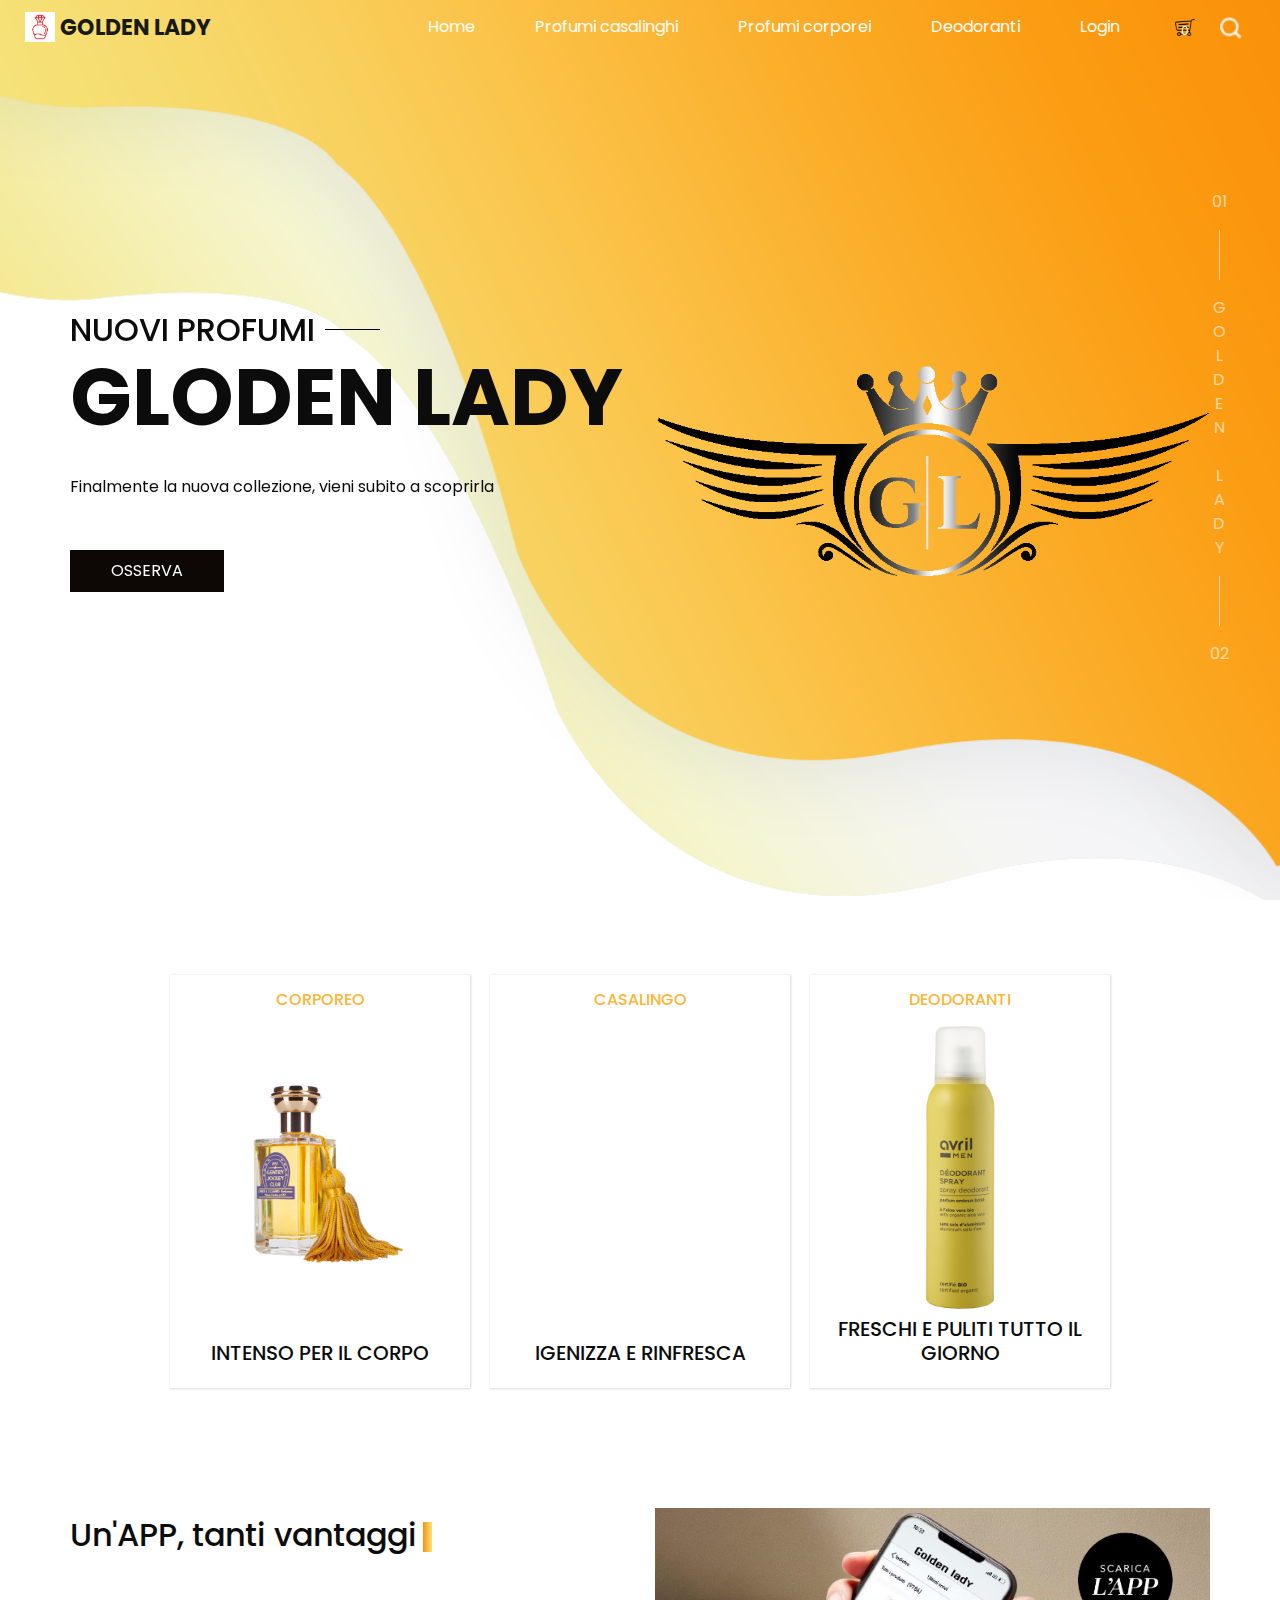
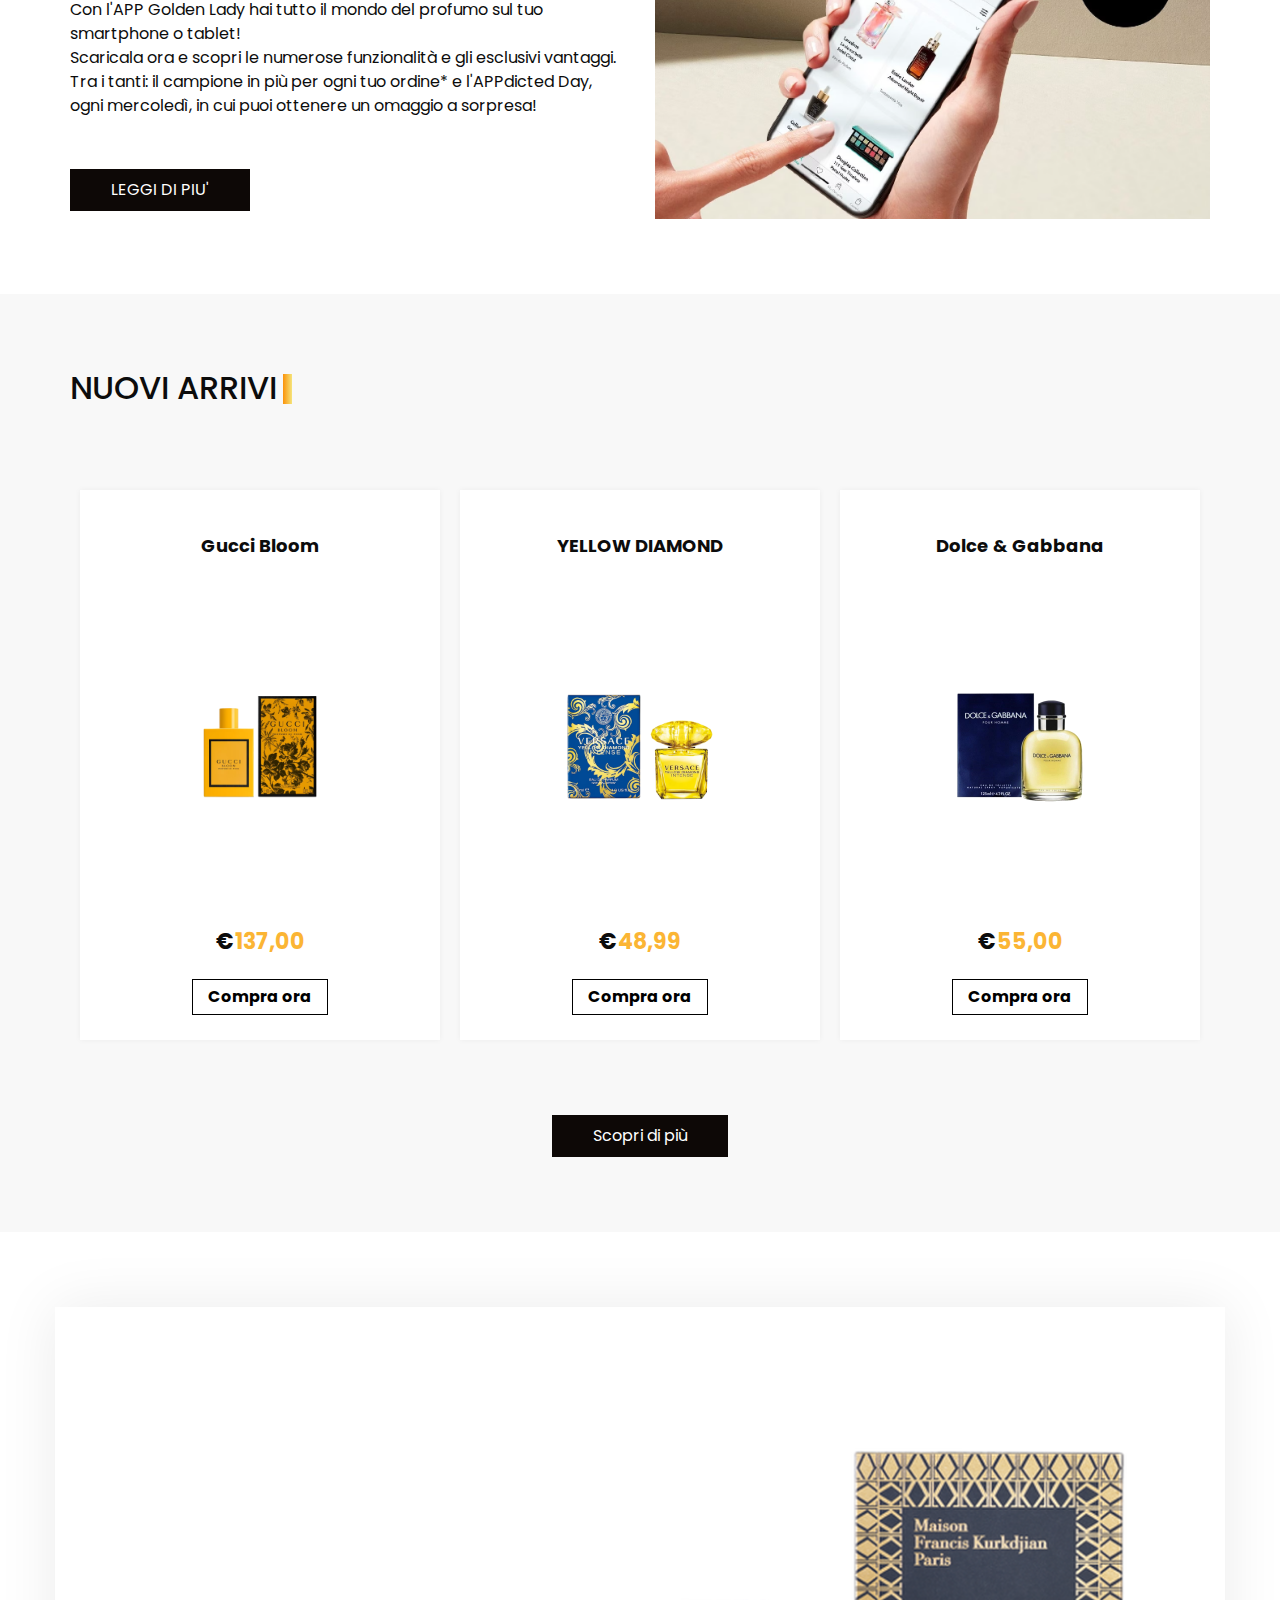
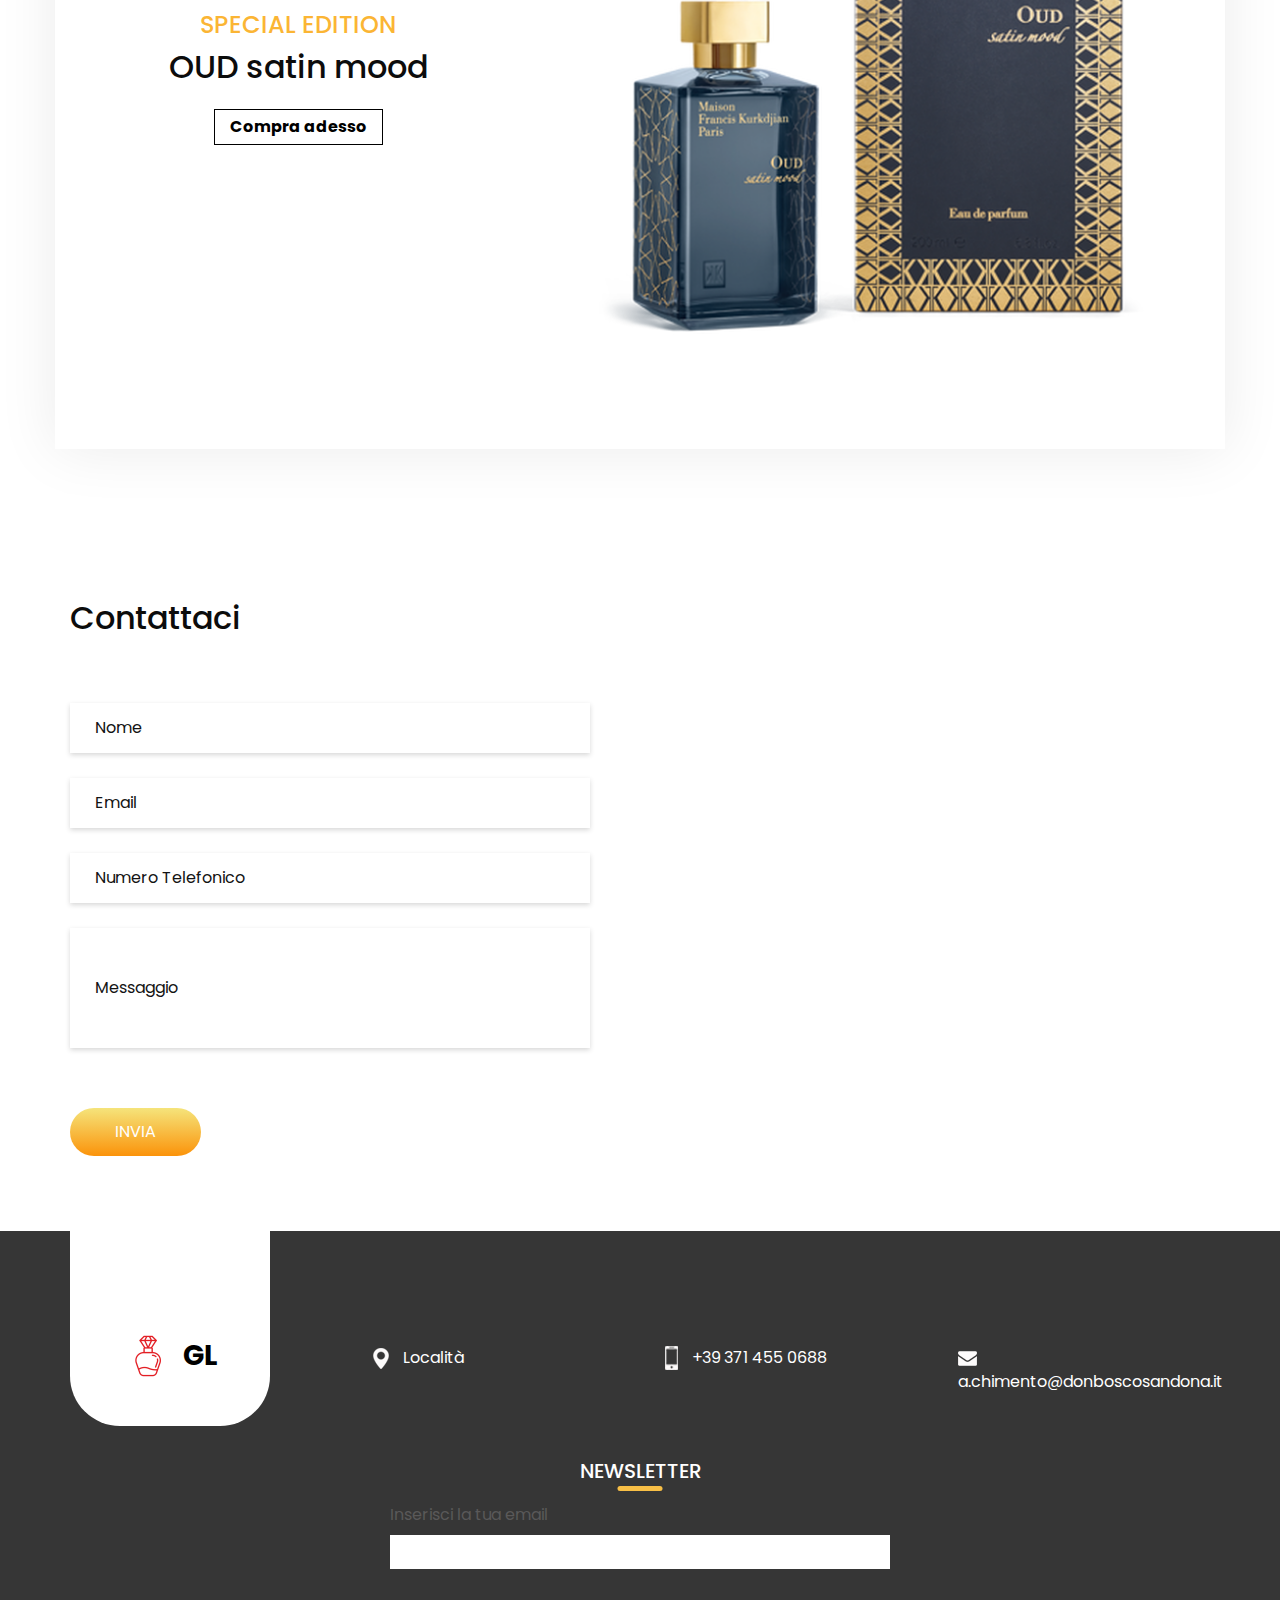
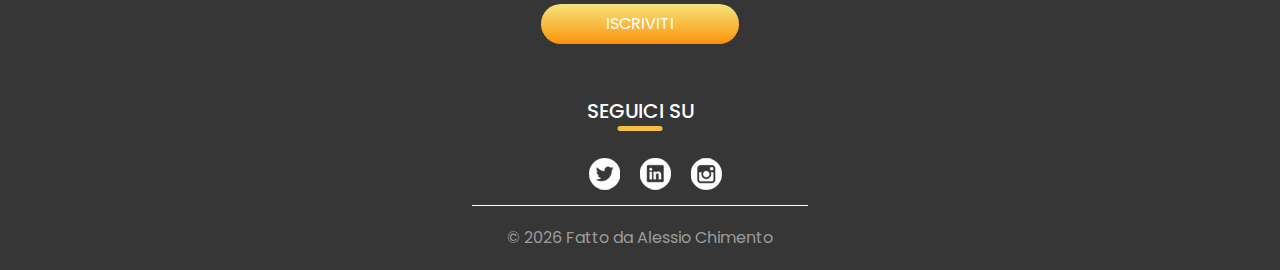
==== index.html @ 932a4438 "Merge pull request #1 from AleChime06/main" ====
<!DOCTYPE html>
<html>

<head>
  <!-- Basic -->
  <meta charset="utf-8" />
  <meta http-equiv="X-UA-Compatible" content="IE=edge" />
  <!-- Mobile Metas -->
  <meta name="viewport" content="width=device-width, initial-scale=1, shrink-to-fit=no" />
  <!-- Site Metas -->
  <meta name="keywords" content="" />
  <meta name="description" content="" />
  <meta name="author" content="" />

  <title>Profumeria Golden Lady</title>

  <!-- slider stylesheet -->
  <link rel="stylesheet" type="text/css" href="https://cdnjs.cloudflare.com/ajax/libs/OwlCarousel2/2.1.3/assets/owl.carousel.min.css" />

  <!-- bootstrap core css -->
  <link rel="stylesheet" type="text/css" href="css/bootstrap.css" />

  <!-- fonts style -->
  <link href="https://fonts.googleapis.com/css?family=Baloo+Chettan|Poppins:400,600,700&display=swap" rel="stylesheet">
  <!-- Custom styles for this template -->
  <link href="css/style.css" rel="stylesheet" />
  <!-- responsive style -->
  <link href="css/responsive.css" rel="stylesheet" />
</head>

<body>

  <div class="hero_area">
    <!-- header section strats -->
    <header class="header_section">
      <div class="container-fluid">
        <nav class="navbar navbar-expand-lg custom_nav-container ">
          <a class="navbar-brand" href="index.html">
            <img src="images/logo.png" alt="">
            <span>
              GOLDEN LADY
            </span>
          </a>
          <button class="navbar-toggler" type="button" data-toggle="collapse" data-target="#navbarSupportedContent" aria-controls="navbarSupportedContent" aria-expanded="false" aria-label="Toggle navigation">
            <span class="navbar-toggler-icon"></span>
          </button>

          <div class="collapse navbar-collapse" id="navbarSupportedContent">
            <div class="d-flex ml-auto flex-column flex-lg-row align-items-center">
              <ul class="navbar-nav  ">
                <li class="nav-item active">
                  <a class="nav-link" href="index.html">Home <span class="sr-only">(current)</span></a>
                </li>
                <li class="nav-item">
                  <a class="nav-link" href="http://127.0.0.1:5500/index.html?"> Profumi casalinghi</a>
                </li>
                <li class="nav-item">
                  <a class="nav-link" href="http://127.0.0.1:5500/index.html?">Profumi corporei</a>
                </li>
                <li class="nav-item">
                  <a class="nav-link" href="http://127.0.0.1:5500/index.html?">Deodoranti</a>
                </li>
                <li class="nav-item">
                  <a class="nav-link" href="http://127.0.0.1:5500/index.html?">Login</a>
                </li>
              </ul>

            </div>
            <div class="quote_btn-container ">
              <a href="">
                <img src="images/Carrello.png" alt="">
                <div class="cart_number">
                  0
                </div>
              </a>
              <form class="form-inline">
                <button class="btn  my-2 my-sm-0 nav_search-btn" type="submit"></button>
              </form>
            </div>
          </div>
        </nav>
      </div>
    </header>
    <!-- end header section -->
    <!-- slider section -->
    <section class=" slider_section position-relative">
      <div class="design-box">
        <img src="images/design-1.png" alt="">
      </div>
      <div class="slider_number-container d-none d-md-block">
        <div class="number-box">
          <span>
            01
          </span>
          <hr>
          <span class="jwel">
            G <br>
            O <br>
            L <br>
            D <br>
            E <br>
            N <br>
            <br>
            L <br>
            A <br>
            D <br>
            Y
          </span>
          <hr>
          <span>
            02
          </span>
        </div>
      </div>
      <div class="container">
        <div id="carouselExampleIndicators" class="carousel slide" data-ride="carousel">
          <ol class="carousel-indicators">
            <li data-target="#carouselExampleIndicators" data-slide-to="0" class="active"></li>
          </ol>
          <div class="carousel-inner">
            <div class="carousel-item active">
              <div class="row">
                <div class="col-md-6">
                  <div class="detail_box">
                    <h2>
                      <span> NUOVI PROFUMI</span>
                      <hr>
                    </h2>
                    <h1>
                      GLODEN LADY
                    </h1>
                    <p>
                      Finalmente la nuova collezione, vieni subito a scoprirla
                    </p>
                    <div>
                      <a href="">OSSERVA</a>
                    </div>
                  </div>
                </div>
                <div class="col-md-6">
                  <div class="img-box">
                    <img src="images/gesu bambino di nazaret.png" alt="">
                  </div>
                </div>
              </div>
            </div>
            
          </div>
        </div>
      </div>

    </section>
    <!-- end slider section -->
  </div>

  <!-- item section -->

  <div class="item_section layout_padding2">
    <div class="container">
      <div class="item_container">
        <div class="box">
          <div class="price">
            <h6 align="center">
              CORPOREO
            </h6>
          </div>
          <div class="img-box">
            <img src="images/CARD 1.PNG" alt="">
          </div>
          <div class="name">
            <h5 align="center">
              INTENSO PER IL CORPO
            </h5>
          </div>
        </div>
        <div class="box">
          <div class="price">
            <h6 align="center">
              CASALINGO
            </h6>
          </div>
          <div class="img-box">
            <img src="images/CARD 2.PNG" alt="">
          </div>
          <div class="name">
            <h5 align="center">
              IGENIZZA E RINFRESCA
            </h5>
          </div>
        </div>
        <div class="box">
          <div class="price">
            <h6 align="center">
              DEODORANTI
            </h6>
          </div>
          <div class="img-box">
            <img src="images/CARD 3.png" alt="">
          </div>
          <div class="name">
            <h5 align="center">
              FRESCHI E PULITI TUTTO IL GIORNO
            </h5>
          </div>
        </div>
      </div>
    </div>
  </div>

  <!-- end item section -->

  <!-- about section -->

  <section class="about_section layout_padding2-top layout_padding-bottom">
    <div class="design-box">
      <img src="images/design-2.png" alt="">
    </div>
    <div class="container">
      <div class="row">
        <div class="col-md-6">
          <div class="detail-box">
            <div class="heading_container">
              <h2>
                Un'APP, tanti vantaggi
              </h2>
            </div>
            <p>
              Con l'APP Golden Lady hai tutto il mondo del profumo sul tuo smartphone o tablet!

              <br>Scaricala ora e scopri le numerose funzionalità e gli esclusivi vantaggi. 
              <br>Tra i tanti: il campione in più per ogni tuo ordine* e l'APPdicted Day, ogni mercoledì, in cui puoi ottenere un omaggio a sorpresa!

              
            </p>
            <div>
              <a href="">
                LEGGI DI PIU'
              </a>
            </div>
          </div>
        </div>
        <div class="col-md-6">
          <div class="img-box">
            <img src="images/image (2).png" alt="">
          </div>
        </div>
      </div>
    </div>
  </section>

  <!-- end about section -->

  <!-- price section -->

  <section class="price_section layout_padding">
    <div class="container">
      <div class="heading_container">
        <h2>
          NUOVI ARRIVI
        </h2>
      </div>
      <div class="price_container">
        <div class="box">
          <div class="name">
            <h6>
              Gucci Bloom
            </h6>
          </div>
          <div class="img-box">
            <img src="images/arrivo1.png" alt="">
          </div>
          <div class="detail-box">
            <h5>
              €<span>137,00</span>
            </h5>
            <a href="">
              Compra ora
            </a>
          </div>
        </div>
        <div class="box">
          <div class="name">
            <h6>
               YELLOW DIAMOND
            </h6>
          </div>
          <div class="img-box">
            <img src="images/arrivo2.png" alt="">
          </div>
          <div class="detail-box">
            <h5>
              €<span>48,99 </span>
            </h5>
            <a href="">
              Compra ora
            </a>
          </div>
        </div>
        <div class="box">
          <div class="name">
            <h6>
              Dolce & Gabbana
            </h6>
          </div>
          <div class="img-box">
            <img src="images/arrivo3.png" alt="">
          </div>
          <div class="detail-box">
            <h5>
              €<span>55,00</span>
            </h5>
            <a href="">
              Compra ora
            </a>
          </div>
        </div>
      </div>
      <div class="d-flex justify-content-center">
        <a href="" class="price_btn">
          Scopri di più
        </a>
      </div>
    </div>
  </section>

  <!-- end price section -->

  <!-- ring section -->

  <section class="ring_section layout_padding">
    <div class="design-box">
      <img src="images/design-1.png" alt="">
    </div>
    <div class="container">
      <div class="ring_container layout_padding2">
        <div class="row">
          <div class="col-md-5">
            <div class="detail-box">
              <h4>
                Special Edition
              </h4>
              <h2>
                OUD satin mood
              </h2>
              <a href="">
                Compra adesso
              </a>
            </div>
          </div>
          <div class="col-md-7">
            <div class="img-box">
              <img src="images/Limited.webp" alt="">
            </div>
          </div>
        </div>
      </div>
    </div>
  </section>

  <!-- end ring section -->

  

  <section class="contact_section layout_padding">
    <div class="design-box">
      <img src="images/design-2.png" alt="">
    </div>
    <div class="container ">
      <div class="">
        <h2 class="">
          Contattaci
        </h2>
      </div>

    </div>
    <div class="container">
      <div class="row">
        <div class="col-md-6">
          <form action="">
            <div>
              <input type="text" placeholder="Nome" />
            </div>
            <div>
              <input type="email" placeholder="Email" />
            </div>
            <div>
              <input type="text" placeholder="Numero Telefonico" />
            </div>
            <div>
              <input type="text" class="message-box" placeholder="Messaggio" />
            </div>
            <div class="d-flex ">
              <button>
                INVIA
              </button>
            </div>
          </form>
        </div>
        <div class="col-md-6">
          <div class="map_container">
            <div class="map-responsive">
              <iframe src="https://www.google.com/maps/embed?pb=!1m18!1m12!1m3!1d2346.1266257267534!2d12.569292993870656!3d45.630124076567164!2m3!1f0!2f0!3f0!3m2!1i1024!2i768!4f13.1!3m3!1m2!1s0x477956fe076b4157%3A0x29fb231d47465883!2sCnos%20Fap%20Don%20Bosco!5e0!3m2!1sit!2sit!4v1668076978884!5m2!1sit!2sit" width="600" height="300" frameborder="0" style="border:0; width: 100%; height:100%" allowfullscreen></iframe>
            </div>
          </div>
        </div>
      </div>
    </div>
  </section>

  <!-- end contact section -->

  <!-- info section -->
  <section class="info_section ">
    <div class="container">
      <div class="info_container">
        <div class="row">
          <div class="col-md-3">
            <div class="info_logo">
              <a href="">
                <img src="images/logo.png" alt="">
                <span>
                  GL
                </span>
              </a>
            </div>
          </div>
          <div class="col-md-3">
            <div class="info_contact">
              <a href="">
                <img src="images/location.png" alt="">
                <span>
                  Località
                </span>
              </a>
            </div>
          </div>
          <div class="col-md-3">
            <div class="info_contact">
              <a href="">
                <img src="images/phone.png" alt="">
                <span>
                  +39 371 455 0688
                </span>
              </a>
            </div>
          </div>
          <div class="col-md-3">
            <div class="info_contact">
              <a href="">
                <img src="images/mail.png" alt="">
                <span>
                  a.chimento@donboscosandona.it
                </span>
              </a>
            </div>
          </div>
        </div>
        <div class="info_form">
          <div class="d-flex justify-content-center">
            <h5 class="info_heading">
              Newsletter
            </h5>
          </div>
          <form action="">
            <div class="email_box">
              <label for="email2">Inserisci la tua email</label>
              <input type="text" id="email2">
            </div>
            <div>
              <button>
                Iscriviti
              </button>
            </div>
          </form>
        </div>
        <div class="info_social">
          <div class="d-flex justify-content-center">
            <h5 class="info_heading">
              Seguici su 
            </h5>
          </div>
          <div class="social_box">
            <a href="">
              <img src="images/fb.png" alt="">
            </a>
            <a href="">
              <img src="images/twitter.png" alt="">
            </a>
            <a href="">
              <img src="images/linkedin.png" alt="">
            </a>
            <a href="">
              <img src="images/insta.png" alt="">
            </a>
          </div>
        </div>
      </div>
    </div>
  </section>

  <!-- end info_section -->

  <!-- footer section -->
  <section class="container-fluid footer_section">
    <p>
      &copy; <span id="displayYear"></span> Fatto da
      <a>Alessio Chimento</a>
    </p>
  </section>
  <!-- footer section -->

  <script type="text/javascript" src="js/jquery-3.4.1.min.js"></script>
  <script type="text/javascript" src="js/bootstrap.js"></script>
  <script type="text/javascript" src="js/custom.js"></script>
</body>

</html>
---- css/style.css ----
body {
  font-family: "Poppins", sans-serif;
  color: #0c0c0c;
  background-color: #ffffff;
}

.layout_padding {
  padding: 75px 0;
}

.layout_padding2 {
  padding: 45px 0;
}

.layout_padding2-top {
  padding-top: 45px;
}

.layout_padding2-bottom {
  padding-bottom: 45px;
}

.layout_padding-top {
  padding-top: 75px;
}

.layout_padding-bottom {
  padding-bottom: 75px;
}

.heading_container {
  display: -webkit-box;
  display: -ms-flexbox;
  display: flex;
}

.heading_container h2 {
  position: relative;
}

.heading_container h2::before {
  content: "";
  position: absolute;
  width: 9px;
  height: 30px;
  top: 14%;
  right: -15px;
  background: -webkit-gradient(linear, left top, right top, from(#fb930a), to(#f5e47b));
  background: linear-gradient(to right, #fb930a, #f5e47b);
}

/*header section*/
.hero_area {
  height: 100vh;
  position: relative;
  background-image: url(../images/hero-bg.png);
  background-size: cover;
  background-position: bottom right;
  background-repeat: no-repeat;
}

.sub_page .hero_area {
  height: auto;
  background-position: top right;
}

.hero_area.sub_pages {
  height: auto;
}

.header_section .container-fluid {
  padding-right: 25px;
  padding-left: 25px;
}

.header_section .nav_container {
  margin: 0 auto;
}

.custom_nav-container.navbar-expand-lg .navbar-nav .nav-link {
  padding: 10px 30px;
  color: #ffffff;
  text-align: center;
}

a,
a:hover,
a:focus {
  text-decoration: none;
}

a:hover,
a:focus {
  color: initial;
}

.btn,
.btn:focus {
  outline: none !important;
  -webkit-box-shadow: none;
          box-shadow: none;
}

.custom_nav-container .nav_search-btn {
  background-image: url(../images/search-icon.png);
  background-size: 22px;
  background-repeat: no-repeat;
  background-position-y: 7px;
  width: 35px;
  height: 35px;
  padding: 0;
  border: none;
}

.navbar-brand {
  display: -webkit-box;
  display: -ms-flexbox;
  display: flex;
  -webkit-box-align: center;
      -ms-flex-align: center;
          align-items: center;
}

.navbar-brand img {
  width: 30px;
  margin-right: 5px;
}

.navbar-brand span {
  font-size: 22px;
  font-weight: 700;
  color: #191919;
  text-transform: uppercase;
}

.custom_nav-container {
  z-index: 99999;
  padding: 5px 0;
}

.custom_nav-container .navbar-toggler {
  outline: none;
}

.custom_nav-container .navbar-toggler .navbar-toggler-icon {
  background-image: url(../images/menu.png);
  background-size: 45px;
}

.quote_btn-container {
  display: -webkit-box;
  display: -ms-flexbox;
  display: flex;
  -webkit-box-align: center;
      -ms-flex-align: center;
          align-items: center;
}

.quote_btn-container a {
  color: #000000;
  position: relative;
}

.quote_btn-container a .cart_number {
  position: absolute;
  top: 68%;
  left: 50%;
  -webkit-transform: translate(-50%, -50%);
          transform: translate(-50%, -50%);
  color: #ffffff;
  font-size: 12px;
}

.quote_btn-container a img {
  width: 20px;
  margin: 0 25px;
}

/*end header section*/
/* slider section */
.slider_section {
  height: calc(100% - 70px);
  display: -webkit-box;
  display: -ms-flexbox;
  display: flex;
  -webkit-box-align: center;
      -ms-flex-align: center;
          align-items: center;
  position: relative;
}

.slider_section .row {
  -webkit-box-align: center;
      -ms-flex-align: center;
          align-items: center;
}

.slider_section .design-box {
  position: absolute;
  bottom: 0;
  -webkit-transform: translateY(-50%);
          transform: translateY(-50%);
  left: 0;
  width: 75px;
}

.slider_section .design-box img {
  width: 100%;
}

.slider_section .slider_number-container {
  position: absolute;
  top: 45%;
  -webkit-transform: translateY(-50%);
          transform: translateY(-50%);
  right: 4%;
  text-align: center;
  opacity: .6;
}

.slider_section .slider_number-container hr {
  width: 1px;
  height: 50px;
  border: none;
  background-color: #ffffff;
}

.slider_section .slider_number-container .number-box {
  display: -webkit-box;
  display: -ms-flexbox;
  display: flex;
  -webkit-box-orient: vertical;
  -webkit-box-direction: normal;
      -ms-flex-direction: column;
          flex-direction: column;
  -webkit-box-pack: center;
      -ms-flex-pack: center;
          justify-content: center;
  -webkit-box-align: center;
      -ms-flex-align: center;
          align-items: center;
  color: #ffffff;
  text-transform: uppercase;
}

.slider_section .detail_box h2 {
  margin-bottom: 0;
  display: -webkit-box;
  display: -ms-flexbox;
  display: flex;
  -webkit-box-align: center;
      -ms-flex-align: center;
          align-items: center;
}

.slider_section .detail_box h2 span {
  margin-right: 10px;
}

.slider_section .detail_box h2 hr {
  margin: 0;
  border: none;
  width: 55px;
  height: 1px;
  background-color: #000000;
}

.slider_section .detail_box h1 {
  font-weight: bold;
  text-transform: uppercase;
  font-size: 5rem;
  margin-bottom: 30px;
}

.slider_section .detail_box a {
  display: inline-block;
  padding: 8px 40px;
  background-color: #0d0806;
  border: 1px solid #0d0806;
  color: #ffffff;
  border-radius: 0;
  margin: 35px 0;
}

.slider_section .detail_box a:hover {
  background-color: transparent;
  color: #0d0806;
}

.slider_section .img-box img {
  width: 100%;
}

.slider_section .carousel-indicators {
  padding: 0;
  margin: 0;
  right: initial;
  bottom: 22%;
  left: 17%;
}

.slider_section .carousel-indicators li {
  text-indent: 0;
  width: auto;
  height: auto;
  opacity: 1;
  background-color: transparent;
  border: none;
  color: #c0c0c0;
  font-size: 24px;
  display: none;
}

.slider_section .carousel-indicators li.active {
  display: block;
}

.item_section .item_container {
  display: -webkit-box;
  display: -ms-flexbox;
  display: flex;
  -webkit-box-pack: center;
      -ms-flex-pack: center;
          justify-content: center;
  -ms-flex-wrap: wrap;
      flex-wrap: wrap;
}

.item_section .item_container .box {
  width: 300px;
  display: -webkit-box;
  display: -ms-flexbox;
  display: flex;
  -webkit-box-orient: vertical;
  -webkit-box-direction: normal;
      -ms-flex-direction: column;
          flex-direction: column;
  -webkit-box-pack: justify;
      -ms-flex-pack: justify;
          justify-content: space-between;
  margin: 30px 10px;
  padding: 15px;
  -webkit-box-shadow: 0px 0px 2px 0.5px rgba(0, 0, 0, 0.15);
  box-shadow: 0px 0px 2px 0.5px rgba(0, 0, 0, 0.15);
}

.item_section .item_container .box .img-box {
  width: 100%;
  display: -webkit-box;
  display: -ms-flexbox;
  display: flex;
  -webkit-box-pack: center;
      -ms-flex-pack: center;
          justify-content: center;
}

.item_section .item_container .box .img-box img {
  width: 300px;
}

.item_section .item_container .box h6 {
  color: #fbb534;
  text-transform: uppercase;
}

.item_section .item_container .box h5 {
  text-transform: uppercase;
}

.item_section .item_container .box:hover {
  -webkit-box-shadow: 0px 0px 25px 1px rgba(0, 0, 0, 0.1);
          box-shadow: 0px 0px 25px 1px rgba(0, 0, 0, 0.1);
}

.about_section {
  position: relative;
}

.about_section .design-box {
  position: absolute;
  bottom: 0;
  -webkit-transform: translateY(-50%);
          transform: translateY(-50%);
  right: 0;
  width: 75px;
}

.about_section .design-box img {
  width: 100%;
}

.about_section .row {
  -webkit-box-align: center;
      -ms-flex-align: center;
          align-items: center;
}

.about_section .detail-box p {
  margin-top: 35px;
}

.about_section .detail-box a {
  display: inline-block;
  padding: 8px 40px;
  background-color: #0d0806;
  border: 1px solid #0d0806;
  color: #ffffff;
  border-radius: 0;
  margin-top: 35px;
}

.about_section .detail-box a:hover {
  background-color: transparent;
  color: #0d0806;
}

.about_section .img-box img {
  width: 100%;
}

.price_section {
  background-color: #f8f8f8;
}

.price_section .price_container {
  display: -webkit-box;
  display: -ms-flexbox;
  display: flex;
  -webkit-box-pack: center;
      -ms-flex-pack: center;
          justify-content: center;
  padding: 40px 0;
  -ms-flex-wrap: wrap;
      flex-wrap: wrap;
}

.price_section .price_container .box {
  min-width: 300px;
  max-width: 360px;
  height: 550px;
  display: -webkit-box;
  display: -ms-flexbox;
  display: flex;
  -webkit-box-orient: vertical;
  -webkit-box-direction: normal;
      -ms-flex-direction: column;
          flex-direction: column;
  -webkit-box-align: center;
      -ms-flex-align: center;
          align-items: center;
  -webkit-box-pack: justify;
      -ms-flex-pack: justify;
          justify-content: space-between;
  margin: 35px 10px;
  padding: 45px 0 25px 0;
  text-align: center;
  background-color: #ffffff;
  -webkit-box-shadow: 0px 0px 6px 0 rgba(0, 0, 0, 0.05);
  box-shadow: 0px 0px 6px 0 rgba(0, 0, 0, 0.05);
  -webkit-box-flex: 1;
      -ms-flex-positive: 1;
          flex-grow: 1;
}

.price_section .price_container .box .img-box {
  width: 100%;
  display: -webkit-box;
  display: -ms-flexbox;
  display: flex;
  -webkit-box-pack: center;
      -ms-flex-pack: center;
          justify-content: center;
}

.price_section .price_container .box .img-box img {
  width: 150px;
}

.price_section .price_container .box h6 {
  font-weight: bold;
  font-size: 18px;
}

.price_section .price_container .box .detail-box h5 {
  text-transform: uppercase;
  font-weight: bold;
  font-size: 22px;
}

.price_section .price_container .box .detail-box h5 span {
  color: #fbb534;
}

.price_section .price_container .box .detail-box a {
  display: inline-block;
  padding: 5px 15px;
  border: 1px solid #000000;
  font-weight: bold;
  color: #000000;
  margin-top: 15px;
}

.price_section .price_container .box:hover a {
  border-color: #fbb534;
  color: #fbb534;
}

.price_section .price_btn {
  display: inline-block;
  padding: 8px 40px;
  background-color: #0d0806;
  border: 1px solid #0d0806;
  color: #ffffff;
  border-radius: 0;
}

.price_section .price_btn:hover {
  background-color: transparent;
  color: #0d0806;
}

.ring_section {
  text-align: center;
  position: relative;
}

.ring_section .row {
  -webkit-box-align: center;
      -ms-flex-align: center;
          align-items: center;
}

.ring_section .container {
  -webkit-box-shadow: 0px 0px 56px 1px rgba(0, 0, 0, 0.08);
  box-shadow: 0px 0px 56px 1px rgba(0, 0, 0, 0.08);
}

.ring_section .design-box {
  position: absolute;
  bottom: 0;
  -webkit-transform: translateY(-50%);
          transform: translateY(-50%);
  left: 0;
  width: 75px;
}

.ring_section .design-box img {
  width: 100%;
}

.ring_section .ring_container .detail-box h4 {
  text-transform: uppercase;
  color: #fbb534;
}

.ring_section .ring_container .detail-box a {
  display: inline-block;
  padding: 5px 15px;
  border: 1px solid #000000;
  font-weight: bold;
  color: #000000;
  margin-top: 15px;
}

.ring_section .ring_container .img-box img {
  width: 100%;
}

.client_section .heading_container {
  -webkit-box-pack: center;
      -ms-flex-pack: center;
          justify-content: center;
}

.client_section .secondary_heading {
  text-align: center;
}

.client_section .client_container {
  display: -webkit-box;
  display: -ms-flexbox;
  display: flex;
  -webkit-box-align: center;
      -ms-flex-align: center;
          align-items: center;
  border: 1px solid #fbb534;
  padding: 25px;
  width: 85%;
  margin: 75px auto;
}

.client_section .client_container .client-id {
  display: -webkit-box;
  display: -ms-flexbox;
  display: flex;
  -webkit-box-align: center;
      -ms-flex-align: center;
          align-items: center;
  width: 45%;
}

.client_section .client_container .client-id .img-box {
  margin-right: 25px;
}

.client_section .client_container .client-id .img-box img {
  width: 100%;
}

.client_section .client_container .client-id h5 {
  font-weight: bold;
}

.client_section .client_container .client-id h6 {
  color: #f6d768;
}

.client_section .client_container .detail-box {
  width: 55%;
}

.client_section .client_container .detail-box p {
  margin: 0;
}

.client_section .carousel-control-prev,
.client_section .carousel-control-next {
  opacity: 1;
}

.client_section .carousel-control-prev {
  -webkit-box-pack: start;
      -ms-flex-pack: start;
          justify-content: flex-start;
}

.client_section .carousel-control-next {
  -webkit-box-pack: end;
      -ms-flex-pack: end;
          justify-content: flex-end;
}

.client_section .carousel-control-prev-icon,
.client_section .carousel-control-next-icon {
  width: 30px;
  height: 30px;
  background-size: 25px;
}

.client_section .carousel-control-prev-icon {
  background-image: url(../images/prev-black.png);
}

.client_section .carousel-control-prev-icon:hover {
  background-image: url(../images/prev.png);
}

.client_section .carousel-control-next-icon {
  background-image: url(../images/next-black.png);
}

.client_section .carousel-control-next-icon:hover {
  background-image: url(../images/next.png);
}

.contact_section {
  position: relative;
}

.contact_section .design-box {
  position: absolute;
  bottom: 50%;
  -webkit-transform: translateY(50%);
          transform: translateY(50%);
  right: 0;
  width: 75px;
}

.contact_section .design-box img {
  width: 100%;
}

.contact_section h2 {
  margin-bottom: 65px;
}

.contact_section form {
  padding-right: 35px;
}

.contact_section input {
  width: 100%;
  border: none;
  height: 50px;
  margin-bottom: 25px;
  padding-left: 25px;
  background-color: transparent;
  outline: none;
  color: #101010;
  -webkit-box-shadow: 0px 2px 5px 0px rgba(0, 0, 0, 0.16);
  box-shadow: 0px 2px 5px 0px rgba(0, 0, 0, 0.16);
}

.contact_section input::-webkit-input-placeholder {
  color: #131313;
}

.contact_section input:-ms-input-placeholder {
  color: #131313;
}

.contact_section input::-ms-input-placeholder {
  color: #131313;
}

.contact_section input::placeholder {
  color: #131313;
}

.contact_section input.message-box {
  height: 120px;
}

.contact_section button {
  padding: 12px 45px;
  outline: none;
  border: none;
  border-radius: 30px;
  color: #fff;
  background: -webkit-gradient(linear, left top, left bottom, from(#f5e47b), to(#fb930a));
  background: linear-gradient(to bottom, #f5e47b, #fb930a);
  margin-top: 35px;
}

.contact_section .map_container {
  height: 100%;
  padding-bottom: 110px;
}

.contact_section .map_container .map-responsive {
  height: 100%;
}

.info_section {
  background-color: #363636;
  color: #ffffff;
}

.info_section .info_container .info_logo {
  display: -webkit-box;
  display: -ms-flexbox;
  display: flex;
  -webkit-box-pack: center;
      -ms-flex-pack: center;
          justify-content: center;
  padding: 100px 10px 45px 10px;
  background-color: #ffffff;
  width: 200px;
  border-radius: 0 0 50px 50px;
}

.info_section .info_container .info_logo a {
  display: -webkit-box;
  display: -ms-flexbox;
  display: flex;
  -webkit-box-align: center;
      -ms-flex-align: center;
          align-items: center;
}

.info_section .info_container .info_logo a img {
  width: 50px;
  margin-right: 10px;
}

.info_section .info_container .info_logo a span {
  text-transform: uppercase;
  color: #000000;
  font-size: 28px;
  font-weight: bold;
}

.info_section .info_container .info_contact {
  padding: 115px 10px 45px 10px;
}

.info_section .info_container .info_contact a {
  color: #ffffff;
}

.info_section .info_container .info_contact a img {
  margin-right: 10px;
}

.info_section .info_heading {
  text-transform: uppercase;
  margin: 20px 0;
  position: relative;
}

.info_section .info_heading::before {
  content: "";
  width: 45px;
  height: 5px;
  position: absolute;
  bottom: -8px;
  left: 50%;
  -webkit-transform: translateX(-50%);
          transform: translateX(-50%);
  border-radius: 5px;
  background-color: #f8bf46;
}

.info_section .info_form form {
  display: -webkit-box;
  display: -ms-flexbox;
  display: flex;
  -webkit-box-orient: vertical;
  -webkit-box-direction: normal;
      -ms-flex-direction: column;
          flex-direction: column;
  -webkit-box-align: center;
      -ms-flex-align: center;
          align-items: center;
}

.info_section .info_form form .email_box {
  display: -webkit-box;
  display: -ms-flexbox;
  display: flex;
  -webkit-box-orient: vertical;
  -webkit-box-direction: normal;
      -ms-flex-direction: column;
          flex-direction: column;
}

.info_section .info_form form label {
  color: #5a5959;
}

.info_section .info_form form input {
  width: 500px;
  border: none;
  background-color: #ffffff;
  outline: none;
  padding: 5px;
}

.info_section .info_form form button {
  padding: 8px 65px;
  outline: none;
  border: none;
  border-radius: 30px;
  color: #fff;
  background: -webkit-gradient(linear, left top, left bottom, from(#f5e47b), to(#fb930a));
  background: linear-gradient(to bottom, #f5e47b, #fb930a);
  margin-top: 35px;
  text-transform: uppercase;
}

.info_section .info_social {
  padding-top: 35px;
  display: -webkit-box;
  display: -ms-flexbox;
  display: flex;
  -webkit-box-orient: vertical;
  -webkit-box-direction: normal;
      -ms-flex-direction: column;
          flex-direction: column;
  -webkit-box-align: center;
      -ms-flex-align: center;
          align-items: center;
}

.info_section .info_social .social_box {
  display: -webkit-box;
  display: -ms-flexbox;
  display: flex;
  margin: 15px auto;
  -webkit-box-align: center;
      -ms-flex-align: center;
          align-items: center;
}

.info_section .info_social .social_box img {
  min-width: 10px;
  margin: 0 10px;
}

/* footer section*/
.footer_section {
  background-color: #363636;
  display: -webkit-box;
  display: -ms-flexbox;
  display: flex;
  -webkit-box-pack: center;
      -ms-flex-pack: center;
          justify-content: center;
  position: relative;
}

.footer_section p {
  border-top: 1px solid #ffffff;
  color: #9c9b9b;
  margin: 0;
  text-align: center;
  padding: 20px 35px;
  margin: 0;
}

.footer_section a {
  color: #9c9b9b;
}
/*# sourceMappingURL=style.css.map */
---- css/responsive.css ----
@media (max-width: 1120px) {}

@media (max-width: 992px) {

  .custom_nav-container.navbar-expand-lg .navbar-nav .nav-link {
    color: #000000;
  }

  .quote_btn-container {
    display: none;
  }


  .ring_section .ring_container .detail-box {
    margin-bottom: 45px;
  }

  .price_section .price_container .box {
    height: 450px;
  }
}

@media (max-width: 768px) {
  .hero_area {
    background-position: top left;
    height: auto;
  }

  .slider_section {
    padding: 45px 0;
  }

  .contact_section button {
    margin-bottom: 45px;
    margin-left: auto;
    margin-right: auto;
  }

  .contact_section form {
    padding: 0;
  }

  .client_section .client_container {
    flex-direction: column;
  }

  .client_section .client_container .client-id {
    width: auto;
  }

  .client_section .client_container .detail-box {
    margin-top: 35px;
    width: auto;
  }

  .contact_section .map_container {
    height: 350px;
    padding: 0;
  }

  .info_section .col-md-3 {
    display: flex;
    justify-content: center;
  }

  .info_section .info_container .info_contact {
    padding: 35px 0;
  }

  .info_section .info_form form input {
    width: 100%;
  }

  .ring_section {
    padding-left: 15px;
    padding-right: 15px;
  }
}

@media (max-width: 576px) {
  .slider_section .detail_box {
    text-align: center;
  }

  .slider_section .detail_box h1 {
    font-size: 4rem;
  }

}

@media (max-width: 480px) {

  .client_section .carousel-control-prev,
  .client_section .carousel-control-next {
    display: none;
  }
}

@media (max-width: 420px) {
  .slider_section .detail_box h1 {
    font-size: 3rem;
  }

  .slider_section .detail_box h2 {
    font-size: 1.8rem;
  }

  .heading_container h2::before {
    display: none;
  }
}

@media (max-width: 360px) {}

@media (min-width: 1200px) {
  .container {
    max-width: 1170px;
  }
}
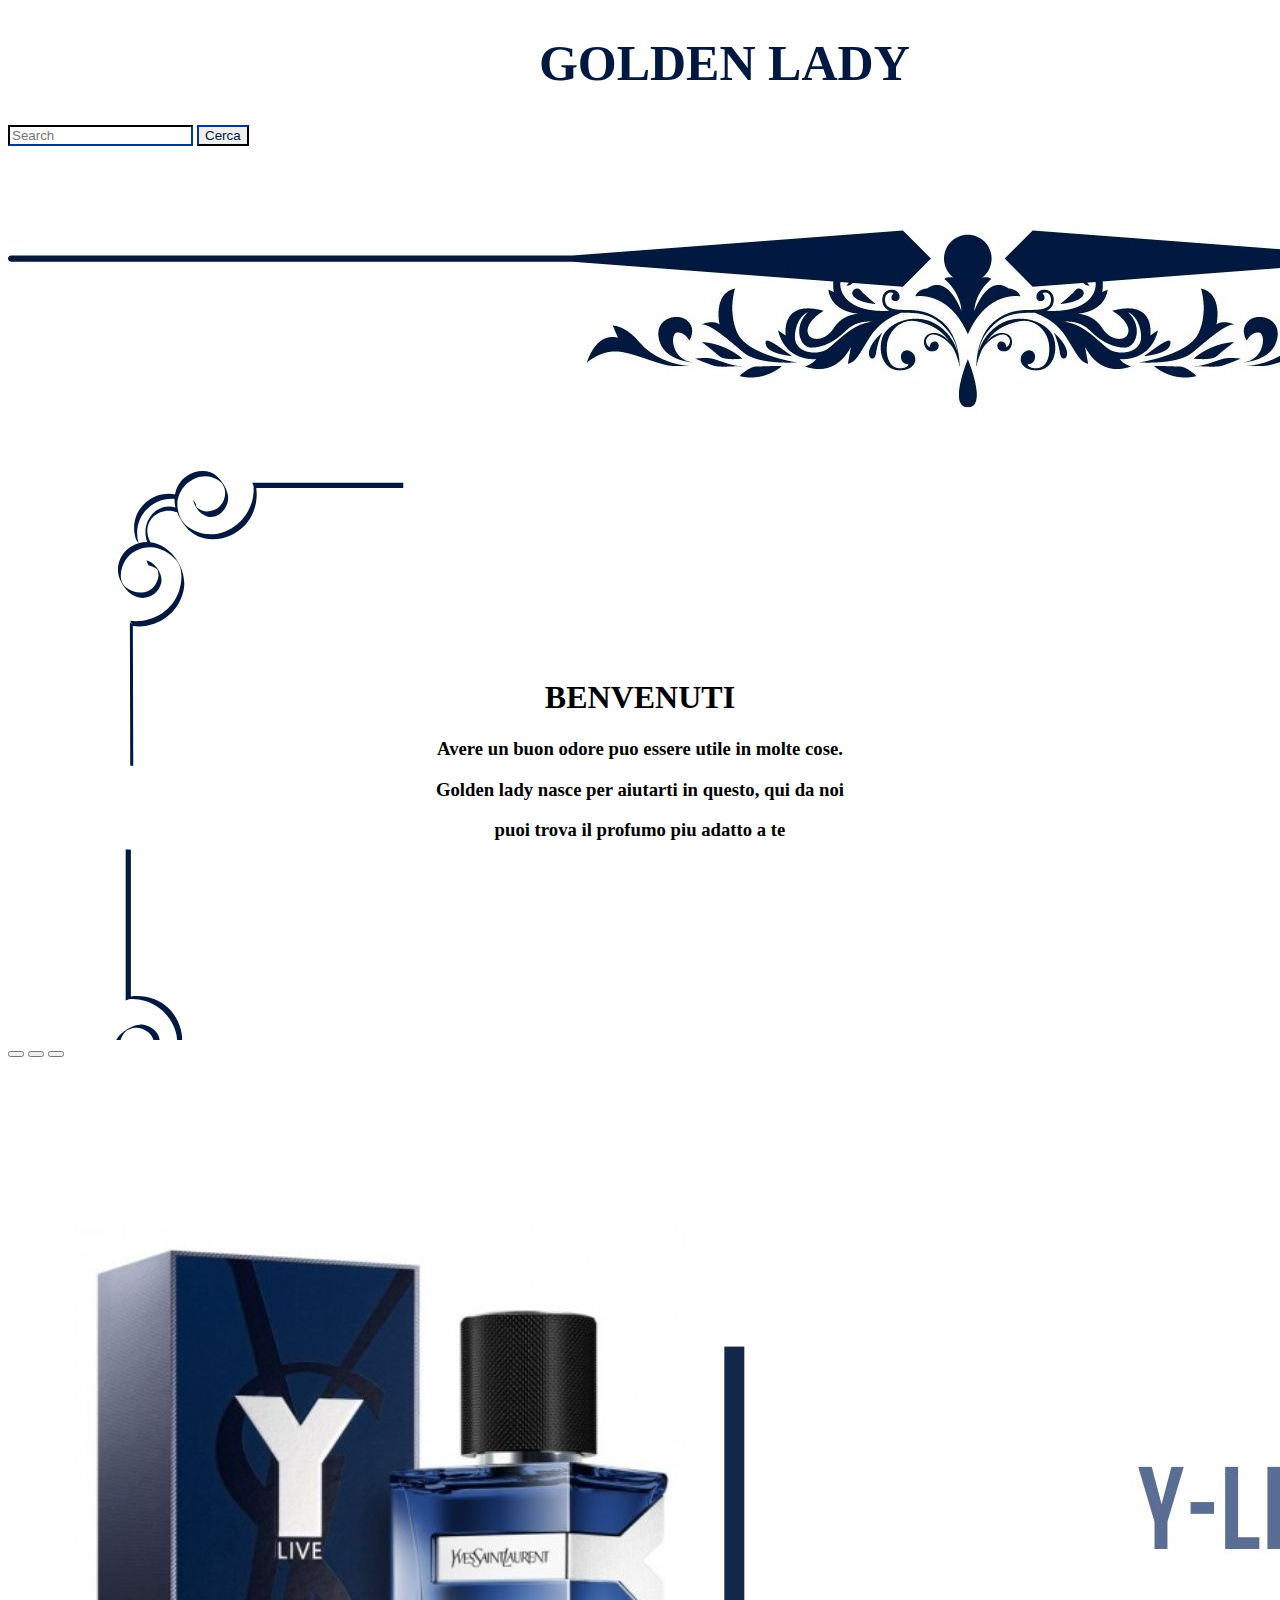
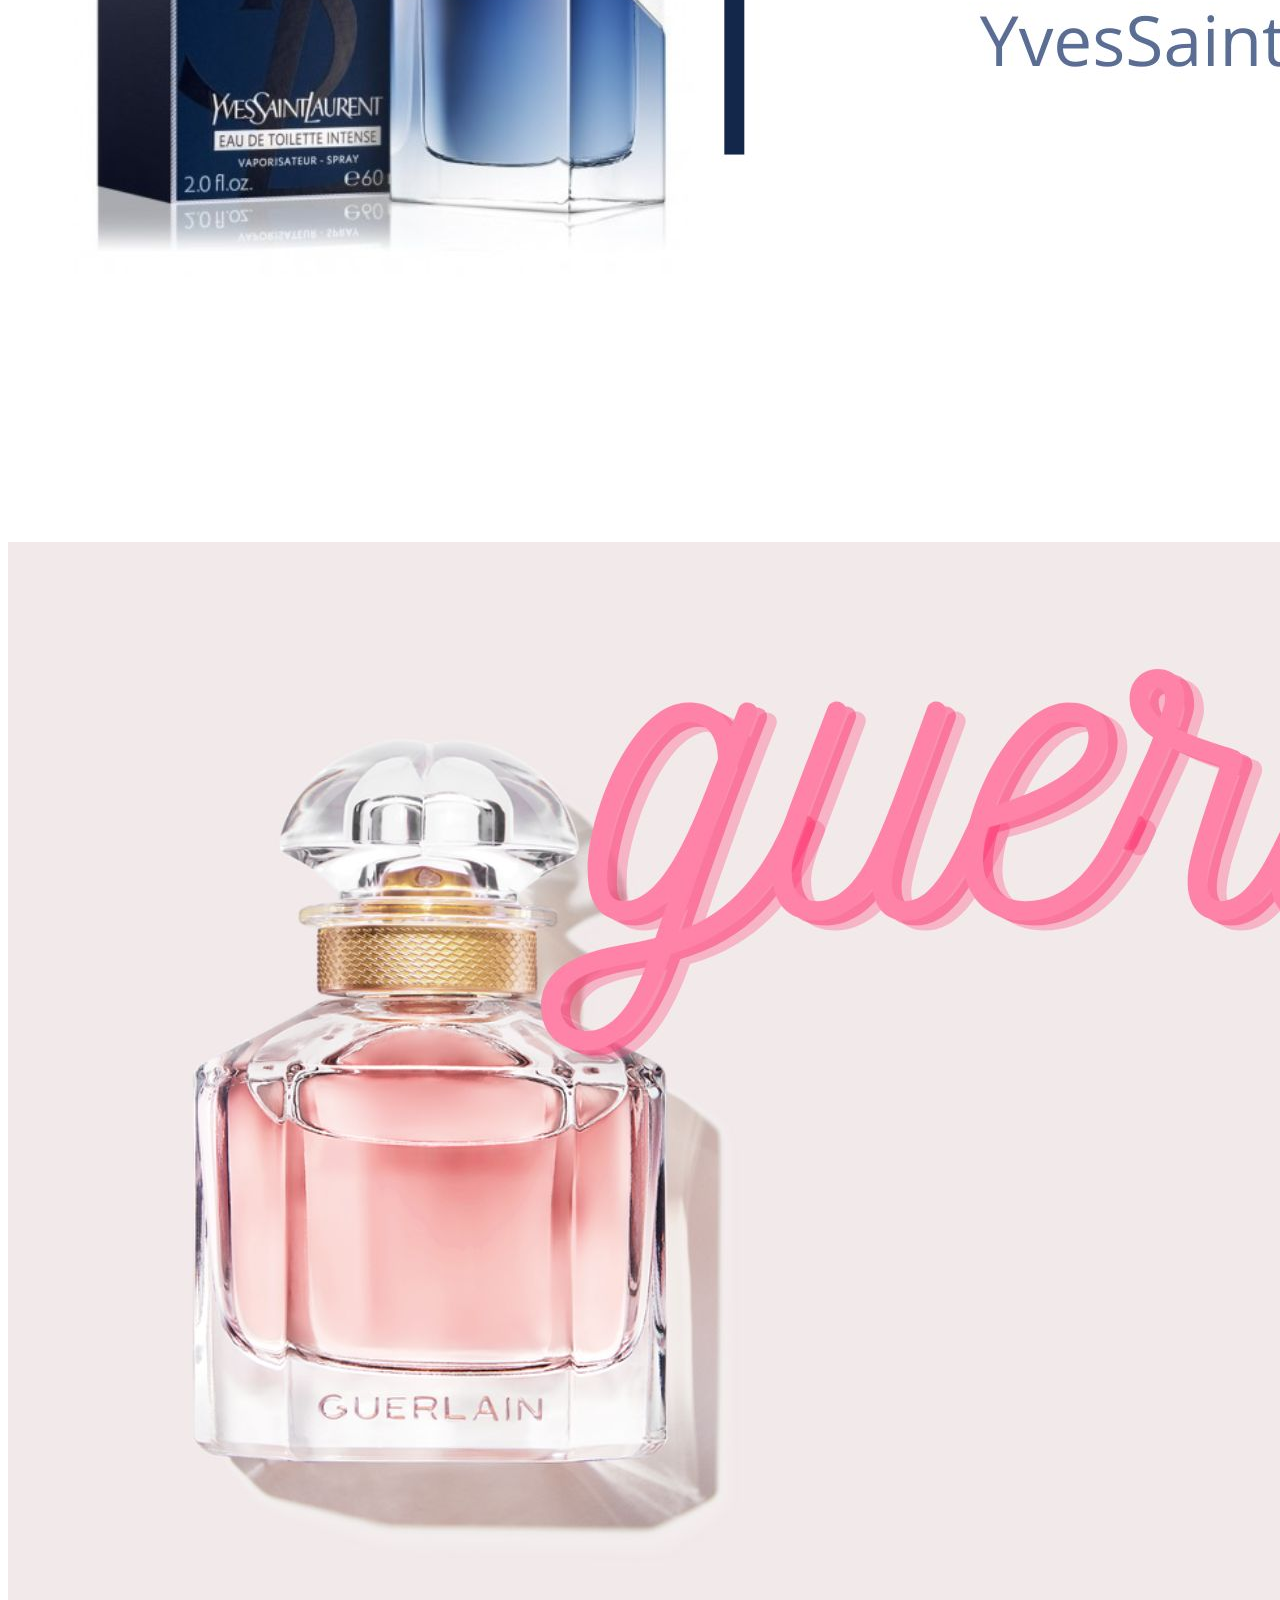
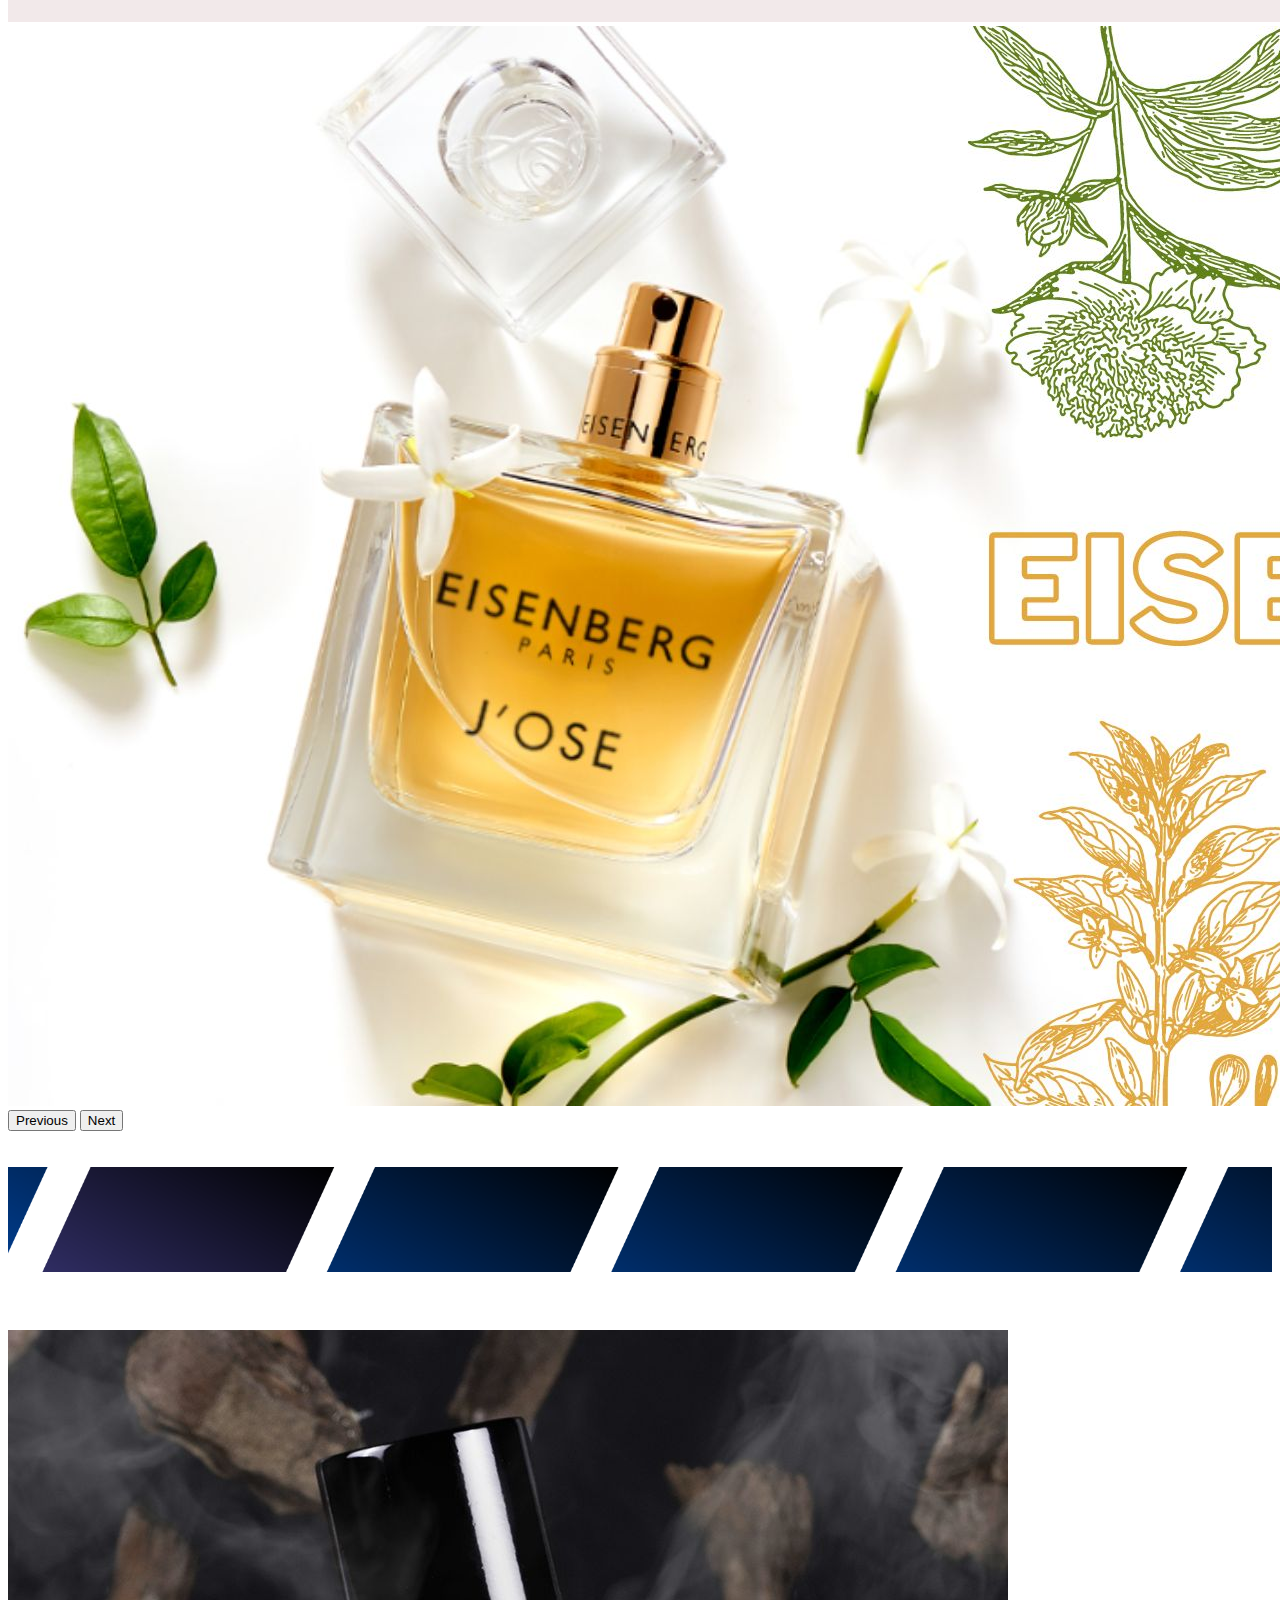
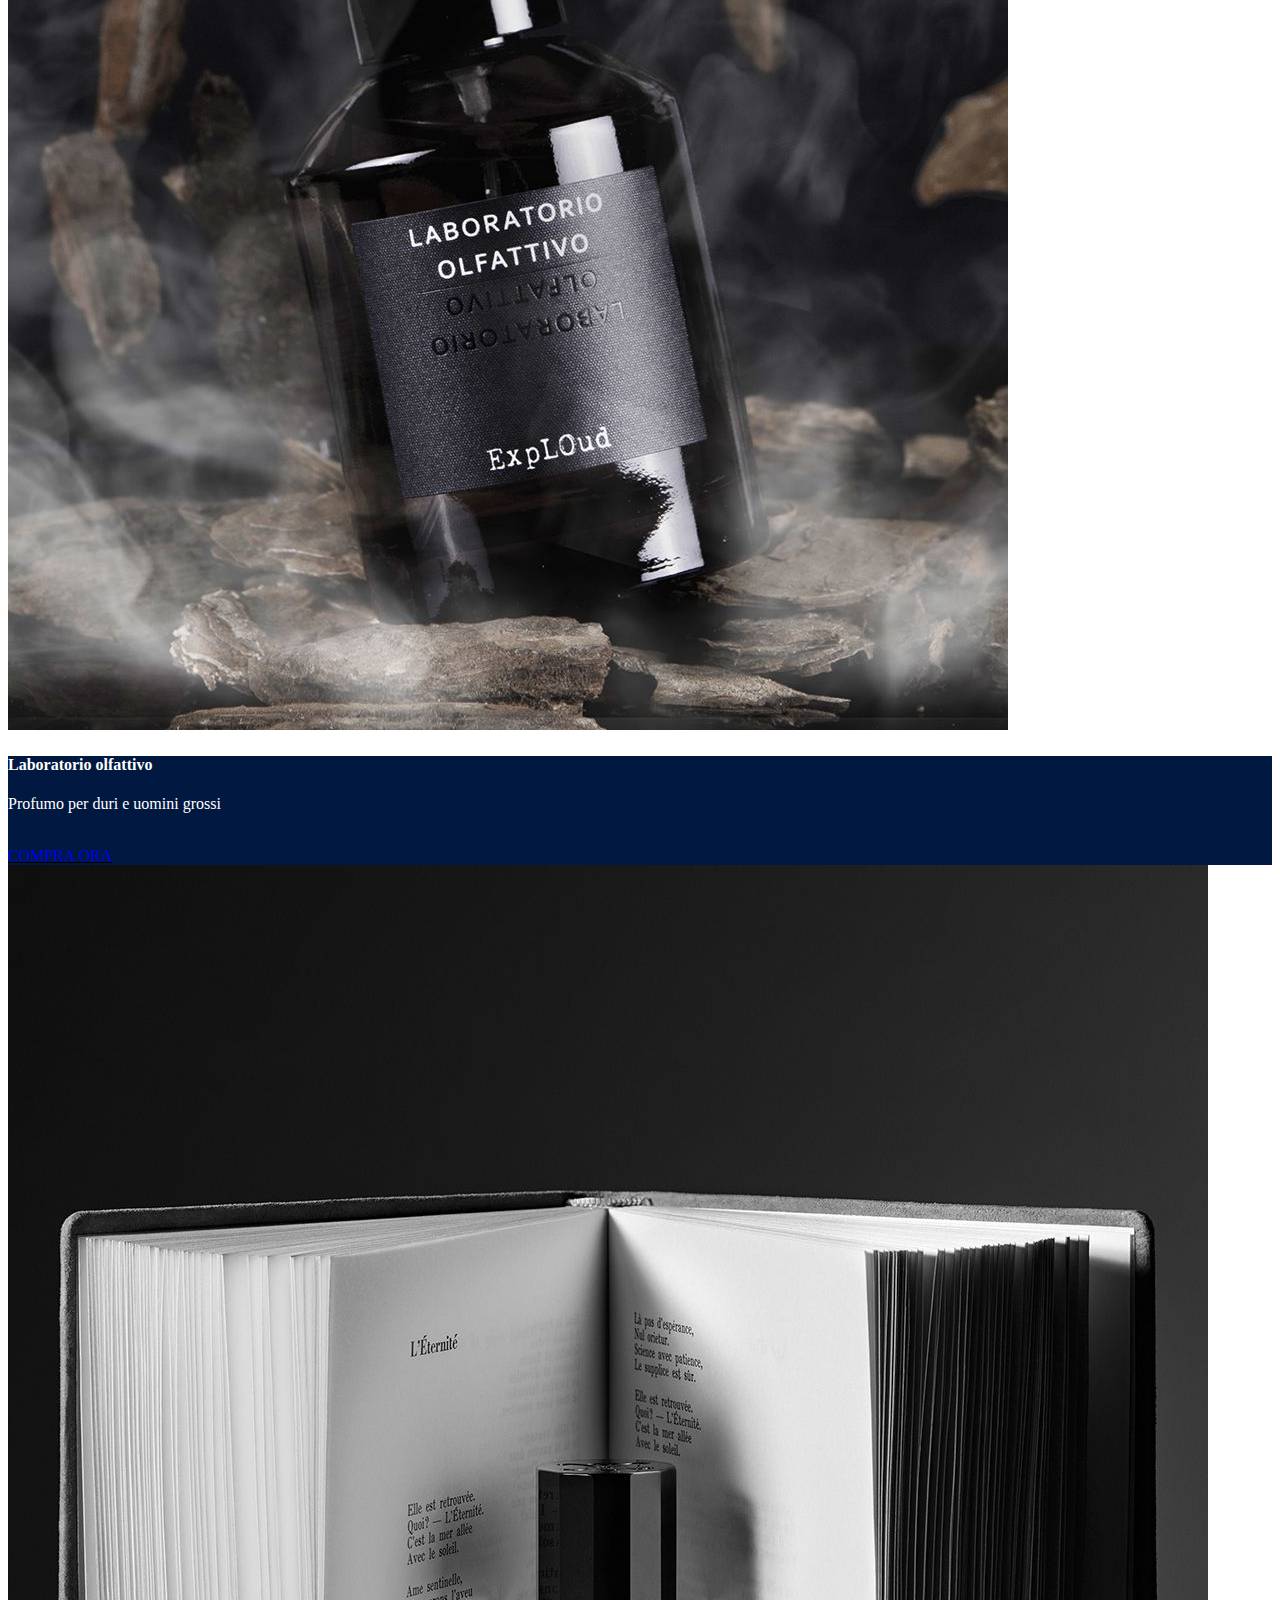
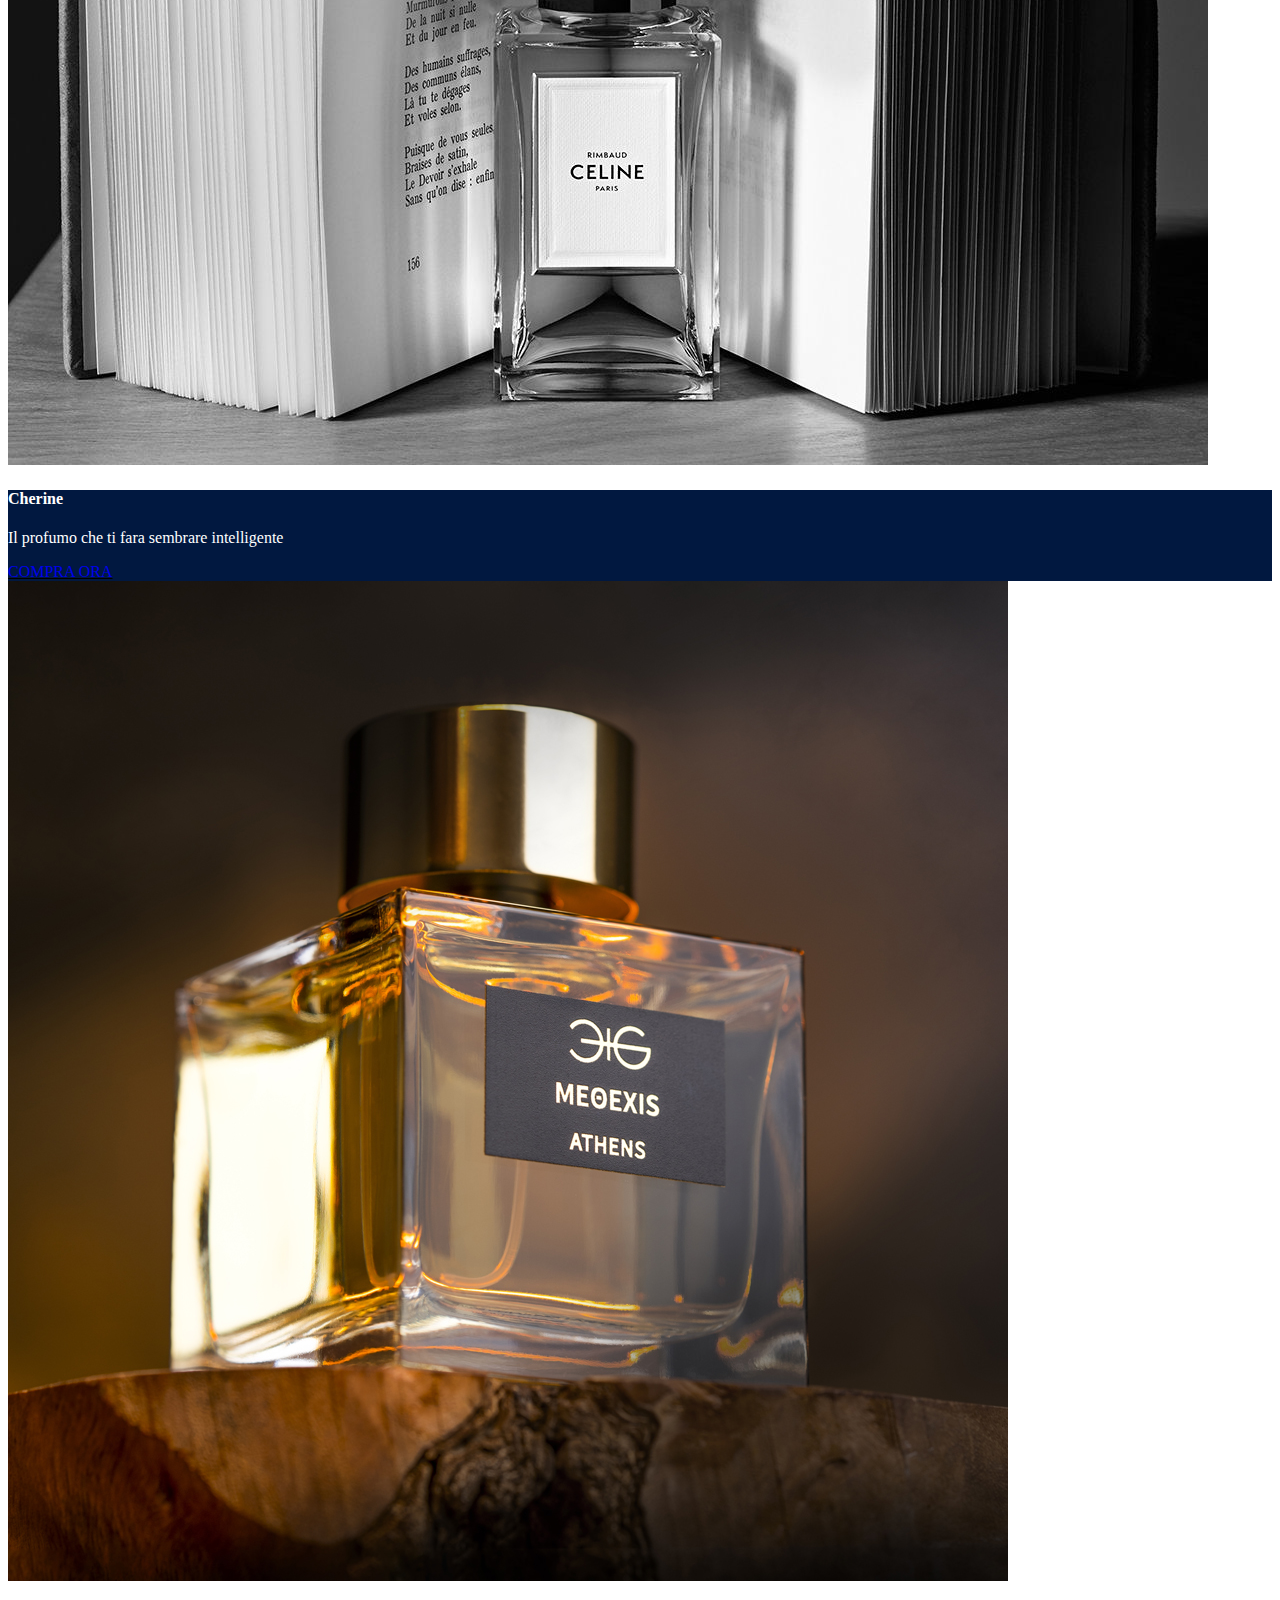
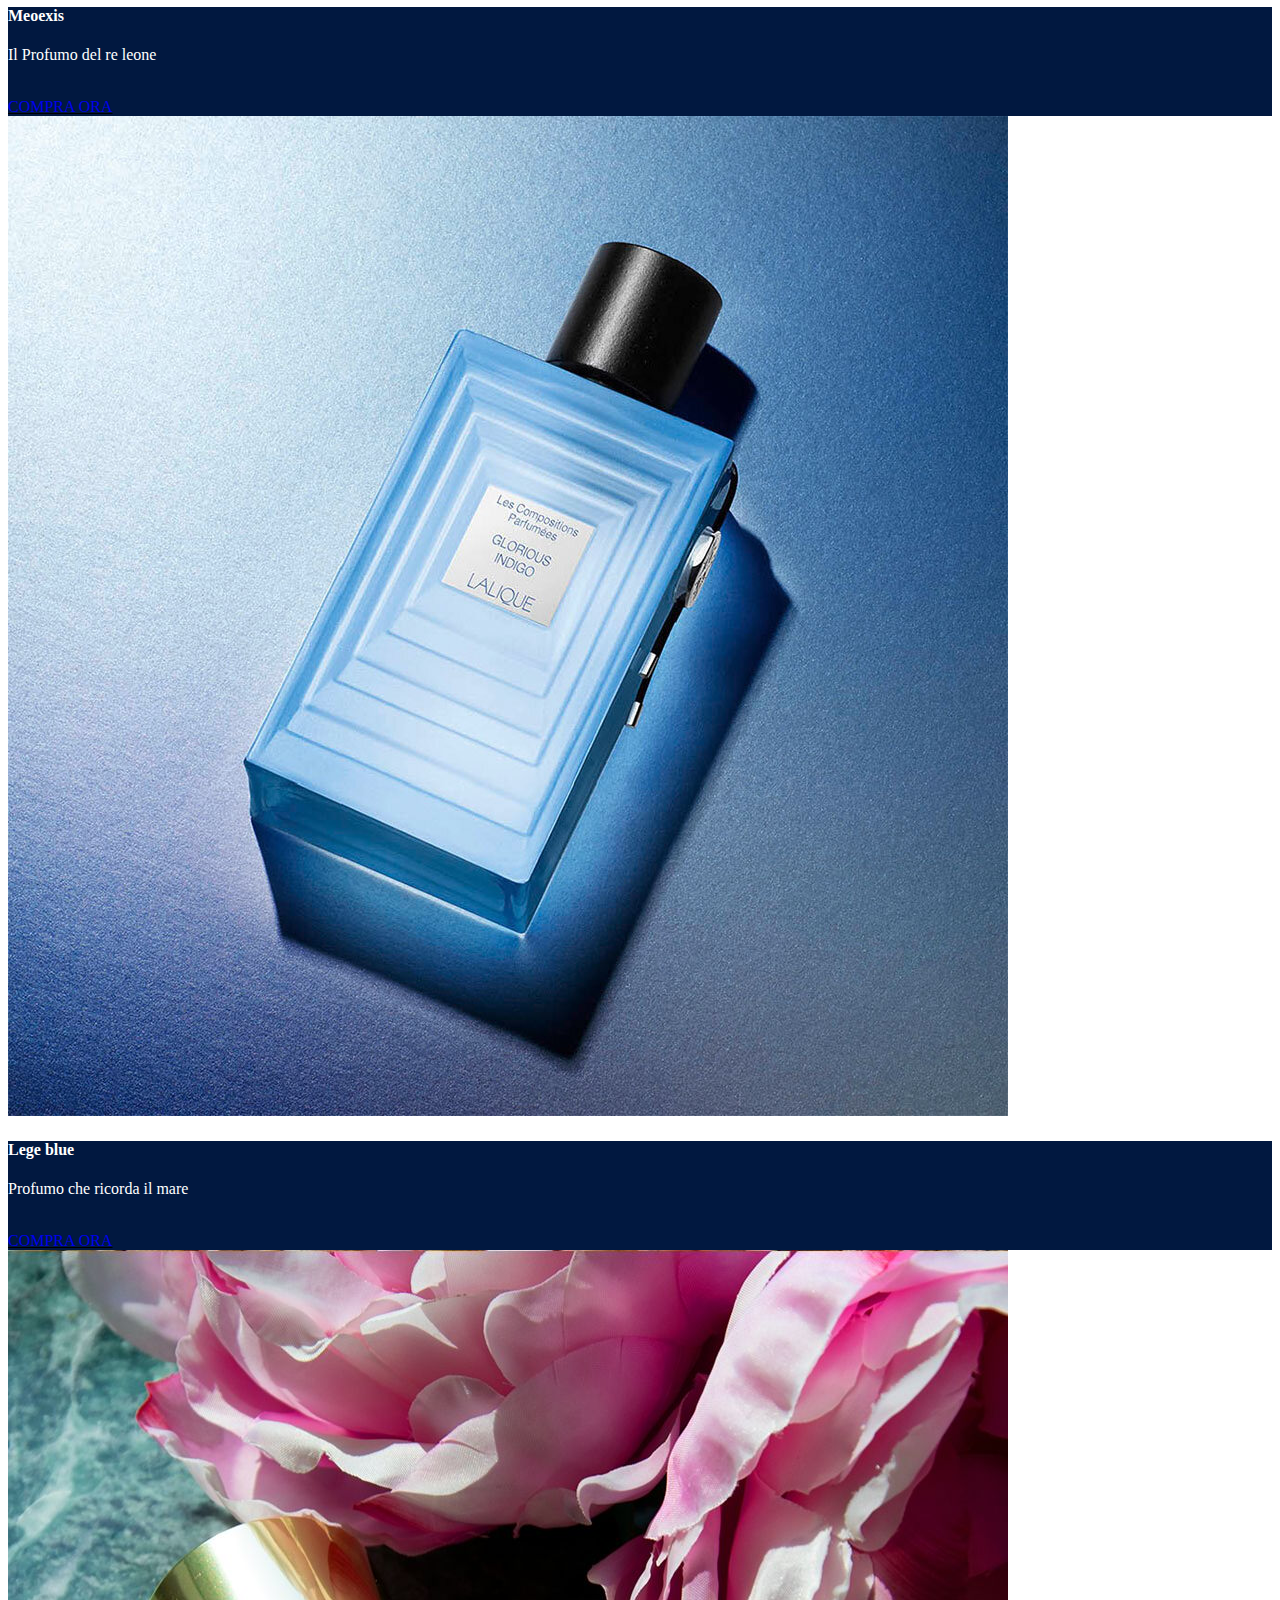
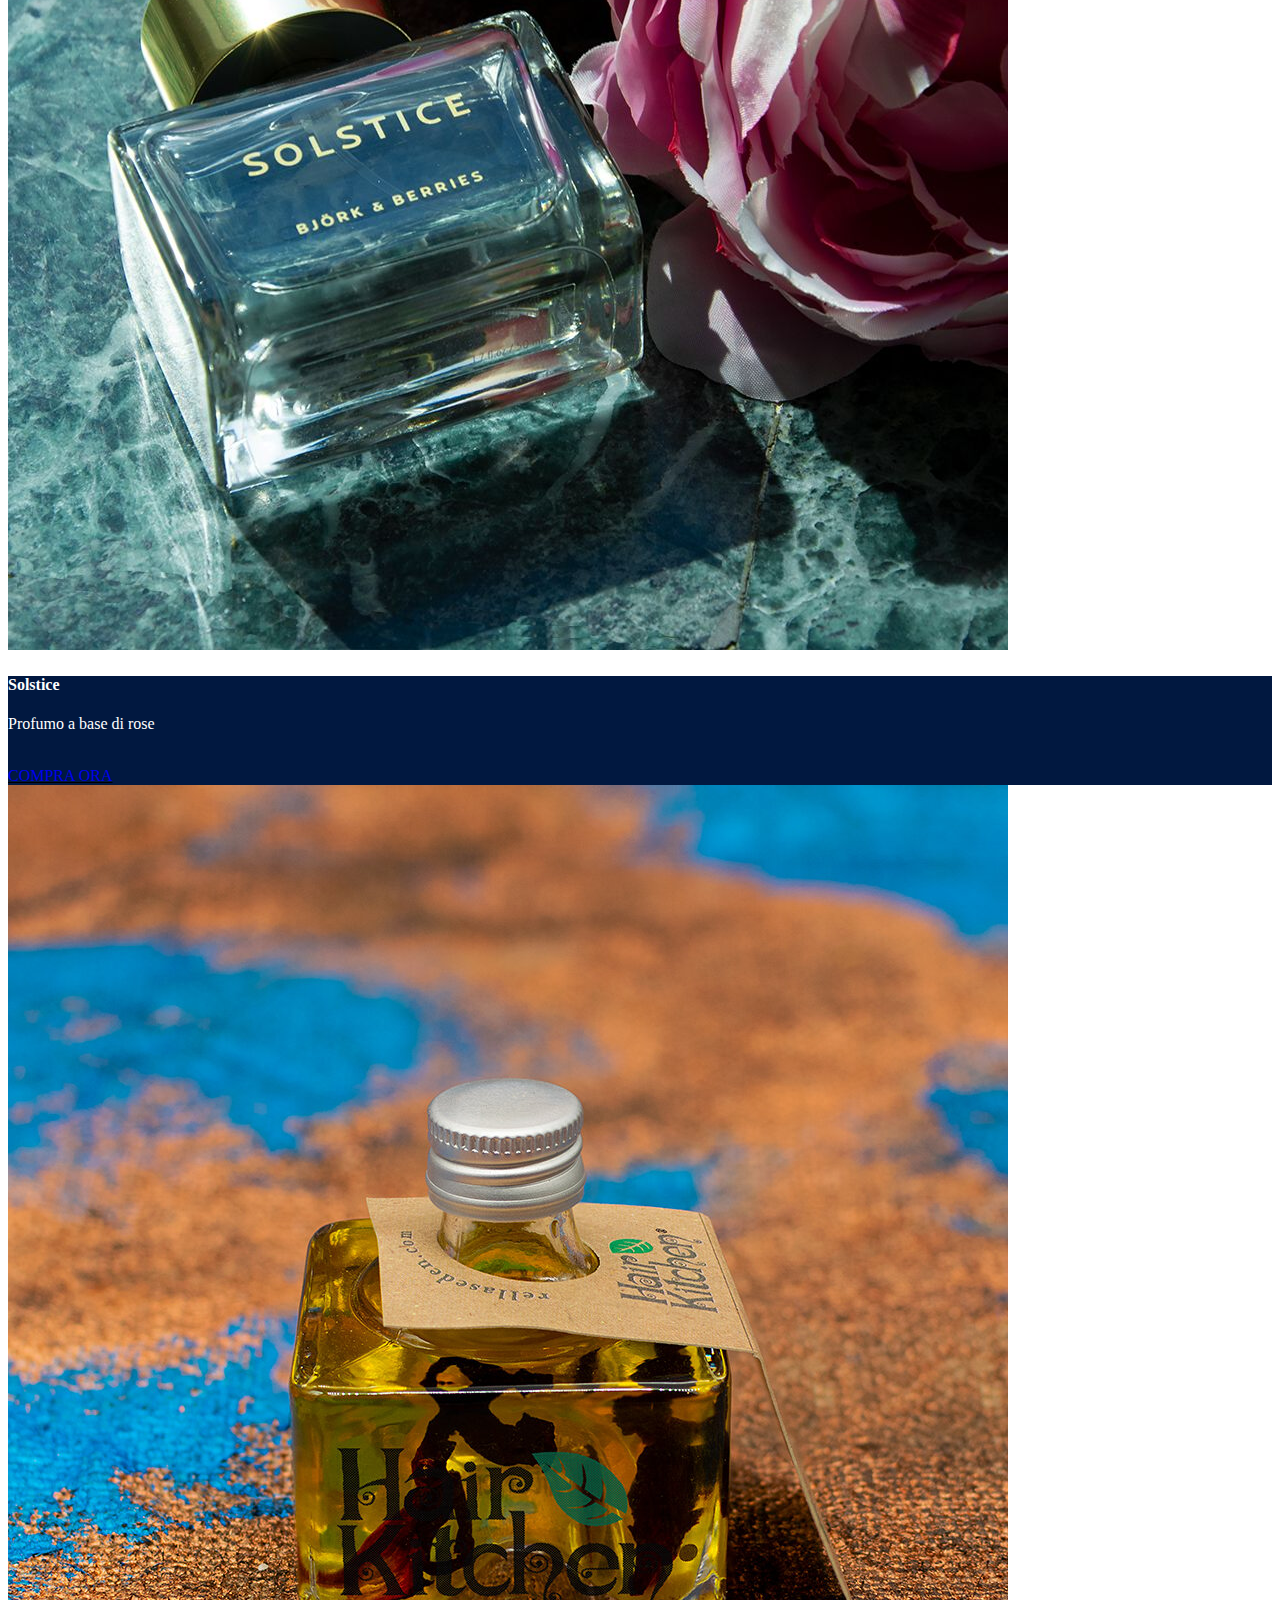
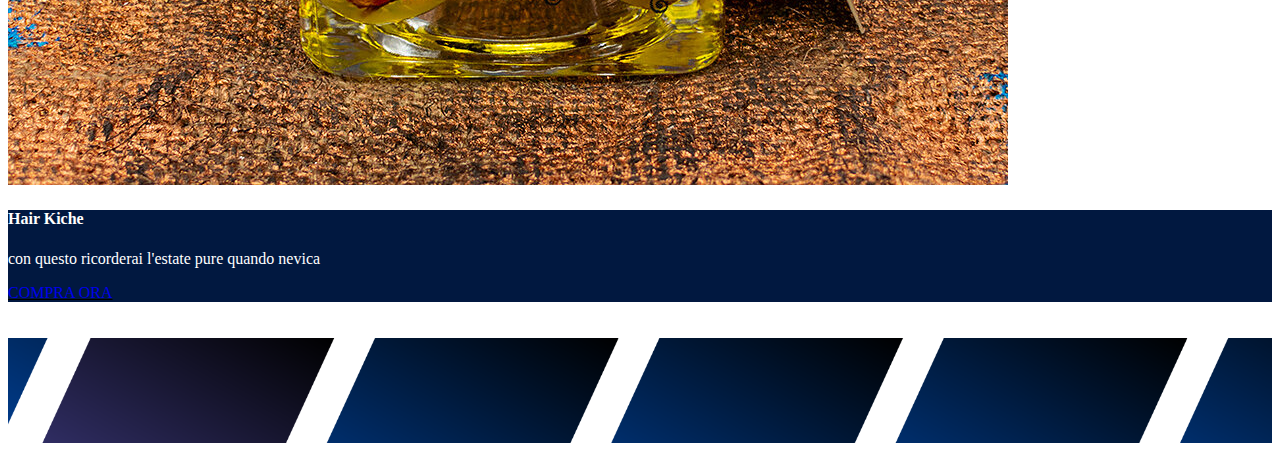
==== commit 7699d75d: "Merge branch 'pr/3'" ====
--- a/index.html
+++ b/index.html
@@ -1,517 +1,185 @@
-<!DOCTYPE html>
-<html>
+<!doctype html>
+<html lang="en">
+  <head>
+    <meta charset="utf-8">
+    <meta name="viewport" content="width=device-width, initial-scale=1">
+    <title>profumeria</title>
+    <link href="https://cdn.jsdelivr.net/npm/bootstrap@5.3.0-alpha1/dist/css/bootstrap.min.css" rel="stylesheet" integrity="sha384-GLhlTQ8iRABdZLl6O3oVMWSktQOp6b7In1Zl3/Jr59b6EGGoI1aFkw7cmDA6j6gD" crossorigin="anonymous">
+  </head>
+  <body background="i">
+    <h1></h1>
+    <script src="https://cdn.jsdelivr.net/npm/bootstrap@5.3.0-alpha1/dist/js/bootstrap.bundle.min.js" integrity="sha384-w76AqPfDkMBDXo30jS1Sgez6pr3x5MlQ1ZAGC+nuZB+EYdgRZgiwxhTBTkF7CXvN" crossorigin="anonymous"></script>
+  </body>
+</html>
+<!--NAV-->
+<nav class="navbar navbar-expand-lg " style="background-color: #ffffff; height: 100%; margin-top: 0%; border-color: #011840; border: 100px;">
+    <div class="container-fluid" style="border-color: #011840; border: 100px;">
+    <h1 style="color: #011840; font-size: 50px; margin-left: 42%;">GOLDEN LADY</h1>
 
-<head>
-  <!-- Basic -->
-  <meta charset="utf-8" />
-  <meta http-equiv="X-UA-Compatible" content="IE=edge" />
-  <!-- Mobile Metas -->
-  <meta name="viewport" content="width=device-width, initial-scale=1, shrink-to-fit=no" />
-  <!-- Site Metas -->
-  <meta name="keywords" content="" />
-  <meta name="description" content="" />
-  <meta name="author" content="" />
+    <form class="d-flex" role="search" style="color: red;">
+    <input class="form-control me-2" type="search" placeholder="Search" aria-label="Search" style="background-color: #ffffff; border-color: #011840;">
+    <button class="btn btn-outline-success" style="color: #011840; border-color: #011840; -webkit-text-fill-color:#011840 ;">Cerca</button>
+    </form>
+</nav>
 
-  <title>Profumeria Golden Lady</title>
+<img style="margin-top: 10px ;" src="IMG/cornice.jpg">
+<!--slogan-->
+<div style="background-image: url(IMG/cornicettina.png);">
+  <br>
+  <br>
+  <br>
+  <br>
+  <br>
+  <br>
+  <br>
+  <br>
+  <br>
+  <br>
+  <br>
+  
+ <center><h1>BENVENUTI</h1></center>
+ <center><h3>Avere un buon odore puo essere utile in molte cose.</h3></center>
+ <center><h3>Golden lady nasce per aiutarti in questo, qui da noi</h3></center>
+ <center><h3>puoi trova il profumo piu adatto a te</h3></center>
+  <br>
+  <br>
+  <br>
+  <br>
+  <br>
+  <br>
+  <br>
+  <br>
+  <br>
+  <br>
+  
+</div>
+<!--CARUSEL-->
+<div class="container" style="height: 30%; width: 60%;">
+<div id="carouselExampleIndicators" class="carousel slide">
+  <div class="carousel-indicators">
+    <button type="button" data-bs-target="#carouselExampleIndicators" data-bs-slide-to="0" class="active" aria-current="true" aria-label="Slide 1"></button>
+    <button type="button" data-bs-target="#carouselExampleIndicators" data-bs-slide-to="1" aria-label="Slide 2"></button>
+    <button type="button" data-bs-target="#carouselExampleIndicators" data-bs-slide-to="2" aria-label="Slide 3"></button>
+  </div>
+  <div class="carousel-inner">
+    <div class="carousel-item active">
+      <img src="IMG/2.jpg" class="d-block w-100" alt="...">
+    </div>
+    <div class="carousel-item">
+      <img src="IMG/1.jpg" class="d-block w-100" alt="...">
+    </div>
+    <div class="carousel-item">
+      <img src="IMG/3.jpg" class="d-block w-100" alt="...">
+    </div>
+  </div>
+  <button class="carousel-control-prev" type="button" data-bs-target="#carouselExampleIndicators" data-bs-slide="prev">
+    <span class="carousel-control-prev-icon" aria-hidden="true"></span>
+    <span class="visually-hidden">Previous</span>
+  </button>
+  <button class="carousel-control-next" type="button" data-bs-target="#carouselExampleIndicators" data-bs-slide="next">
+    <span class="carousel-control-next-icon" aria-hidden="true"></span>
+    <span class="visually-hidden">Next</span>
+  </button>
+</div>
 
-  <!-- slider stylesheet -->
-  <link rel="stylesheet" type="text/css" href="https://cdnjs.cloudflare.com/ajax/libs/OwlCarousel2/2.1.3/assets/owl.carousel.min.css" />
+</div>
+<br>
+<br>
 
-  <!-- bootstrap core css -->
-  <link rel="stylesheet" type="text/css" href="css/bootstrap.css" />
+<img src="IMG/linea.png" style="height: 10%; width: 100%;">
 
-  <!-- fonts style -->
-  <link href="https://fonts.googleapis.com/css?family=Baloo+Chettan|Poppins:400,600,700&display=swap" rel="stylesheet">
-  <!-- Custom styles for this template -->
-  <link href="css/style.css" rel="stylesheet" />
-  <!-- responsive style -->
-  <link href="css/responsive.css" rel="stylesheet" />
-</head>
+<br>
+<br>
+<br>
+<br>
+<!--CARD-->
 
-<body>
+<div  class="container-fluid" >
+  <div class="row" >
 
-  <div class="hero_area">
-    <!-- header section strats -->
-    <header class="header_section">
-      <div class="container-fluid">
-        <nav class="navbar navbar-expand-lg custom_nav-container ">
-          <a class="navbar-brand" href="index.html">
-            <img src="images/logo.png" alt="">
-            <span>
-              GOLDEN LADY
-            </span>
-          </a>
-          <button class="navbar-toggler" type="button" data-toggle="collapse" data-target="#navbarSupportedContent" aria-controls="navbarSupportedContent" aria-expanded="false" aria-label="Toggle navigation">
-            <span class="navbar-toggler-icon"></span>
-          </button>
-
-          <div class="collapse navbar-collapse" id="navbarSupportedContent">
-            <div class="d-flex ml-auto flex-column flex-lg-row align-items-center">
-              <ul class="navbar-nav  ">
-                <li class="nav-item active">
-                  <a class="nav-link" href="index.html">Home <span class="sr-only">(current)</span></a>
-                </li>
-                <li class="nav-item">
-                  <a class="nav-link" href="http://127.0.0.1:5500/index.html?"> Profumi casalinghi</a>
-                </li>
-                <li class="nav-item">
-                  <a class="nav-link" href="http://127.0.0.1:5500/index.html?">Profumi corporei</a>
-                </li>
-                <li class="nav-item">
-                  <a class="nav-link" href="http://127.0.0.1:5500/index.html?">Deodoranti</a>
-                </li>
-                <li class="nav-item">
-                  <a class="nav-link" href="http://127.0.0.1:5500/index.html?">Login</a>
-                </li>
-              </ul>
-
-            </div>
-            <div class="quote_btn-container ">
-              <a href="">
-                <img src="images/Carrello.png" alt="">
-                <div class="cart_number">
-                  0
-                </div>
-              </a>
-              <form class="form-inline">
-                <button class="btn  my-2 my-sm-0 nav_search-btn" type="submit"></button>
-              </form>
-            </div>
+    <div class="col-2" style="height: 10%;">
+      <div class="card" class="w-100" >
+      
+        <img src="IMG/profumo1.jpg" class="card-img-top" alt="100">
+          <div class="card-body" style="background-color: #011840;">
+            <h4 class="card-title" style="color:#ffffff;">Laboratorio olfattivo</h4>
+            <p style="color:#ffffff;">Profumo per duri e uomini grossi</p>
+            <br>
+            <a style="background-color: #011840; border-color: #ffffff; text-decoration-color: black;" href="#" class="btn btn-primary">COMPRA ORA</a>
           </div>
-        </nav>
-      </div>
-    </header>
-    <!-- end header section -->
-    <!-- slider section -->
-    <section class=" slider_section position-relative">
-      <div class="design-box">
-        <img src="images/design-1.png" alt="">
-      </div>
-      <div class="slider_number-container d-none d-md-block">
-        <div class="number-box">
-          <span>
-            01
-          </span>
-          <hr>
-          <span class="jwel">
-            G <br>
-            O <br>
-            L <br>
-            D <br>
-            E <br>
-            N <br>
-            <br>
-            L <br>
-            A <br>
-            D <br>
-            Y
-          </span>
-          <hr>
-          <span>
-            02
-          </span>
-        </div>
-      </div>
-      <div class="container">
-        <div id="carouselExampleIndicators" class="carousel slide" data-ride="carousel">
-          <ol class="carousel-indicators">
-            <li data-target="#carouselExampleIndicators" data-slide-to="0" class="active"></li>
-          </ol>
-          <div class="carousel-inner">
-            <div class="carousel-item active">
-              <div class="row">
-                <div class="col-md-6">
-                  <div class="detail_box">
-                    <h2>
-                      <span> NUOVI PROFUMI</span>
-                      <hr>
-                    </h2>
-                    <h1>
-                      GLODEN LADY
-                    </h1>
-                    <p>
-                      Finalmente la nuova collezione, vieni subito a scoprirla
-                    </p>
-                    <div>
-                      <a href="">OSSERVA</a>
-                    </div>
-                  </div>
-                </div>
-                <div class="col-md-6">
-                  <div class="img-box">
-                    <img src="images/gesu bambino di nazaret.png" alt="">
-                  </div>
-                </div>
-              </div>
-            </div>
-            
-          </div>
-        </div>
-      </div>
-
-    </section>
-    <!-- end slider section -->
-  </div>
-
-  <!-- item section -->
-
-  <div class="item_section layout_padding2">
-    <div class="container">
-      <div class="item_container">
-        <div class="box">
-          <div class="price">
-            <h6 align="center">
-              CORPOREO
-            </h6>
-          </div>
-          <div class="img-box">
-            <img src="images/CARD 1.PNG" alt="">
-          </div>
-          <div class="name">
-            <h5 align="center">
-              INTENSO PER IL CORPO
-            </h5>
-          </div>
-        </div>
-        <div class="box">
-          <div class="price">
-            <h6 align="center">
-              CASALINGO
-            </h6>
-          </div>
-          <div class="img-box">
-            <img src="images/CARD 2.PNG" alt="">
-          </div>
-          <div class="name">
-            <h5 align="center">
-              IGENIZZA E RINFRESCA
-            </h5>
-          </div>
-        </div>
-        <div class="box">
-          <div class="price">
-            <h6 align="center">
-              DEODORANTI
-            </h6>
-          </div>
-          <div class="img-box">
-            <img src="images/CARD 3.png" alt="">
-          </div>
-          <div class="name">
-            <h5 align="center">
-              FRESCHI E PULITI TUTTO IL GIORNO
-            </h5>
-          </div>
-        </div>
       </div>
     </div>
-  </div>
 
-  <!-- end item section -->
-
-  <!-- about section -->
-
-  <section class="about_section layout_padding2-top layout_padding-bottom">
-    <div class="design-box">
-      <img src="images/design-2.png" alt="">
-    </div>
-    <div class="container">
-      <div class="row">
-        <div class="col-md-6">
-          <div class="detail-box">
-            <div class="heading_container">
-              <h2>
-                Un'APP, tanti vantaggi
-              </h2>
-            </div>
-            <p>
-              Con l'APP Golden Lady hai tutto il mondo del profumo sul tuo smartphone o tablet!
-
-              <br>Scaricala ora e scopri le numerose funzionalità e gli esclusivi vantaggi. 
-              <br>Tra i tanti: il campione in più per ogni tuo ordine* e l'APPdicted Day, ogni mercoledì, in cui puoi ottenere un omaggio a sorpresa!
-
-              
-            </p>
-            <div>
-              <a href="">
-                LEGGI DI PIU'
-              </a>
-            </div>
+    <div class="col-2" style="height: 10%;">
+      <div class="card" class="w-100" >
+      
+        <img src="IMG/profumo2.jpg" class="card-img-top" alt="100">
+          <div class="card-body" style="background-color: #011840;">
+            <h4 class="card-title" style="color:#ffffff;">Cherine</h4>
+            <p style="color:#ffffff;">Il profumo che ti fara sembrare intelligente</p>
+            <a style="background-color: #011840; border-color: #ffffff; text-decoration-color: black;" href="#" class="btn btn-primary">COMPRA ORA</a>
           </div>
-        </div>
-        <div class="col-md-6">
-          <div class="img-box">
-            <img src="images/image (2).png" alt="">
-          </div>
-        </div>
       </div>
     </div>
-  </section>
 
-  <!-- end about section -->
-
-  <!-- price section -->
-
-  <section class="price_section layout_padding">
-    <div class="container">
-      <div class="heading_container">
-        <h2>
-          NUOVI ARRIVI
-        </h2>
-      </div>
-      <div class="price_container">
-        <div class="box">
-          <div class="name">
-            <h6>
-              Gucci Bloom
-            </h6>
+    <div class="col-2" style="height: 10%;">
+      <div class="card" class="w-100" >
+      
+        <img src="IMG/profumo3.jpg" class="card-img-top" alt="100">
+          <div class="card-body" style="background-color: #011840;">
+            <h4 class="card-title" style="color:#ffffff;">Meoexis</h4>
+            <p style="color:#ffffff;">Il Profumo del re leone</p>
+            <br>
+            <a style="background-color: #011840; border-color: #ffffff; text-decoration-color: black;" href="#" class="btn btn-primary">COMPRA ORA</a>
           </div>
-          <div class="img-box">
-            <img src="images/arrivo1.png" alt="">
-          </div>
-          <div class="detail-box">
-            <h5>
-              €<span>137,00</span>
-            </h5>
-            <a href="">
-              Compra ora
-            </a>
-          </div>
-        </div>
-        <div class="box">
-          <div class="name">
-            <h6>
-               YELLOW DIAMOND
-            </h6>
-          </div>
-          <div class="img-box">
-            <img src="images/arrivo2.png" alt="">
-          </div>
-          <div class="detail-box">
-            <h5>
-              €<span>48,99 </span>
-            </h5>
-            <a href="">
-              Compra ora
-            </a>
-          </div>
-        </div>
-        <div class="box">
-          <div class="name">
-            <h6>
-              Dolce & Gabbana
-            </h6>
-          </div>
-          <div class="img-box">
-            <img src="images/arrivo3.png" alt="">
-          </div>
-          <div class="detail-box">
-            <h5>
-              €<span>55,00</span>
-            </h5>
-            <a href="">
-              Compra ora
-            </a>
-          </div>
-        </div>
-      </div>
-      <div class="d-flex justify-content-center">
-        <a href="" class="price_btn">
-          Scopri di più
-        </a>
       </div>
     </div>
-  </section>
 
-  <!-- end price section -->
-
-  <!-- ring section -->
-
-  <section class="ring_section layout_padding">
-    <div class="design-box">
-      <img src="images/design-1.png" alt="">
-    </div>
-    <div class="container">
-      <div class="ring_container layout_padding2">
-        <div class="row">
-          <div class="col-md-5">
-            <div class="detail-box">
-              <h4>
-                Special Edition
-              </h4>
-              <h2>
-                OUD satin mood
-              </h2>
-              <a href="">
-                Compra adesso
-              </a>
-            </div>
+    <div class="col-2" style="height: 10%;">
+      <div class="card" class="w-100" >
+      
+        <img src="IMG/profumo4.jpg" class="card-img-top" alt="100">
+          <div class="card-body" style="background-color: #011840;">
+            <h4 class="card-title" style="color:#ffffff;">Lege blue</h4>
+            <p style="color:#ffffff;">Profumo che ricorda il mare</p>
+            <br>
+            <a style="background-color: #011840; border-color: #ffffff; text-decoration-color: black;" href="#" class="btn btn-primary">COMPRA ORA</a>
           </div>
-          <div class="col-md-7">
-            <div class="img-box">
-              <img src="images/Limited.webp" alt="">
-            </div>
-          </div>
-        </div>
       </div>
     </div>
-  </section>
 
-  <!-- end ring section -->
-
-  
-
-  <section class="contact_section layout_padding">
-    <div class="design-box">
-      <img src="images/design-2.png" alt="">
-    </div>
-    <div class="container ">
-      <div class="">
-        <h2 class="">
-          Contattaci
-        </h2>
-      </div>
-
-    </div>
-    <div class="container">
-      <div class="row">
-        <div class="col-md-6">
-          <form action="">
-            <div>
-              <input type="text" placeholder="Nome" />
-            </div>
-            <div>
-              <input type="email" placeholder="Email" />
-            </div>
-            <div>
-              <input type="text" placeholder="Numero Telefonico" />
-            </div>
-            <div>
-              <input type="text" class="message-box" placeholder="Messaggio" />
-            </div>
-            <div class="d-flex ">
-              <button>
-                INVIA
-              </button>
-            </div>
-          </form>
-        </div>
-        <div class="col-md-6">
-          <div class="map_container">
-            <div class="map-responsive">
-              <iframe src="https://www.google.com/maps/embed?pb=!1m18!1m12!1m3!1d2346.1266257267534!2d12.569292993870656!3d45.630124076567164!2m3!1f0!2f0!3f0!3m2!1i1024!2i768!4f13.1!3m3!1m2!1s0x477956fe076b4157%3A0x29fb231d47465883!2sCnos%20Fap%20Don%20Bosco!5e0!3m2!1sit!2sit!4v1668076978884!5m2!1sit!2sit" width="600" height="300" frameborder="0" style="border:0; width: 100%; height:100%" allowfullscreen></iframe>
-            </div>
+    <div class="col-2" style="height: 10%;">
+      <div class="card" class="w-100" >
+      
+        <img src="IMG/profumo5.jpg" class="card-img-top" alt="100">
+          <div class="card-body" style="background-color: #011840;">
+            <h4 class="card-title" style="color:#ffffff;">Solstice</h4>
+            <p style="color:#ffffff;">Profumo a base di rose</p>
+            <br>
+            <a style="background-color: #011840; border-color: #ffffff; text-decoration-color: black;" href="#" class="btn btn-primary">COMPRA ORA</a>
           </div>
-        </div>
       </div>
     </div>
-  </section>
 
-  <!-- end contact section -->
-
-  <!-- info section -->
-  <section class="info_section ">
-    <div class="container">
-      <div class="info_container">
-        <div class="row">
-          <div class="col-md-3">
-            <div class="info_logo">
-              <a href="">
-                <img src="images/logo.png" alt="">
-                <span>
-                  GL
-                </span>
-              </a>
-            </div>
+    <div class="col-2" style="height: 10%;">
+      <div class="card" class="w-100" >
+      
+        <img src="IMG/profumo6.jpg.crdownload.jpg" class="card-img-top" alt="100">
+          <div class="card-body" style="background-color: #011840;">
+            <h4 class="card-title" style="color:#ffffff;">Hair Kiche</h4>
+            <p style="color:#ffffff;">con questo ricorderai l'estate pure quando nevica</p>
+            <a style="background-color: #011840; border-color: #ffffff; text-decoration-color: black;" href="#" class="btn btn-primary">COMPRA ORA</a>
           </div>
-          <div class="col-md-3">
-            <div class="info_contact">
-              <a href="">
-                <img src="images/location.png" alt="">
-                <span>
-                  Località
-                </span>
-              </a>
-            </div>
-          </div>
-          <div class="col-md-3">
-            <div class="info_contact">
-              <a href="">
-                <img src="images/phone.png" alt="">
-                <span>
-                  +39 371 455 0688
-                </span>
-              </a>
-            </div>
-          </div>
-          <div class="col-md-3">
-            <div class="info_contact">
-              <a href="">
-                <img src="images/mail.png" alt="">
-                <span>
-                  a.chimento@donboscosandona.it
-                </span>
-              </a>
-            </div>
-          </div>
-        </div>
-        <div class="info_form">
-          <div class="d-flex justify-content-center">
-            <h5 class="info_heading">
-              Newsletter
-            </h5>
-          </div>
-          <form action="">
-            <div class="email_box">
-              <label for="email2">Inserisci la tua email</label>
-              <input type="text" id="email2">
-            </div>
-            <div>
-              <button>
-                Iscriviti
-              </button>
-            </div>
-          </form>
-        </div>
-        <div class="info_social">
-          <div class="d-flex justify-content-center">
-            <h5 class="info_heading">
-              Seguici su 
-            </h5>
-          </div>
-          <div class="social_box">
-            <a href="">
-              <img src="images/fb.png" alt="">
-            </a>
-            <a href="">
-              <img src="images/twitter.png" alt="">
-            </a>
-            <a href="">
-              <img src="images/linkedin.png" alt="">
-            </a>
-            <a href="">
-              <img src="images/insta.png" alt="">
-            </a>
-          </div>
-        </div>
       </div>
     </div>
-  </section>
 
-  <!-- end info_section -->
+  </div>
+</div>    
 
-  <!-- footer section -->
-  <section class="container-fluid footer_section">
-    <p>
-      &copy; <span id="displayYear"></span> Fatto da
-      <a>Alessio Chimento</a>
-    </p>
-  </section>
-  <!-- footer section -->
+<br>
+<br>
 
-  <script type="text/javascript" src="js/jquery-3.4.1.min.js"></script>
-  <script type="text/javascript" src="js/bootstrap.js"></script>
-  <script type="text/javascript" src="js/custom.js"></script>
-</body>
+<img src="IMG/linea.png" style="height: 10%; width: 100%;">
+    
+      
 
-</html>